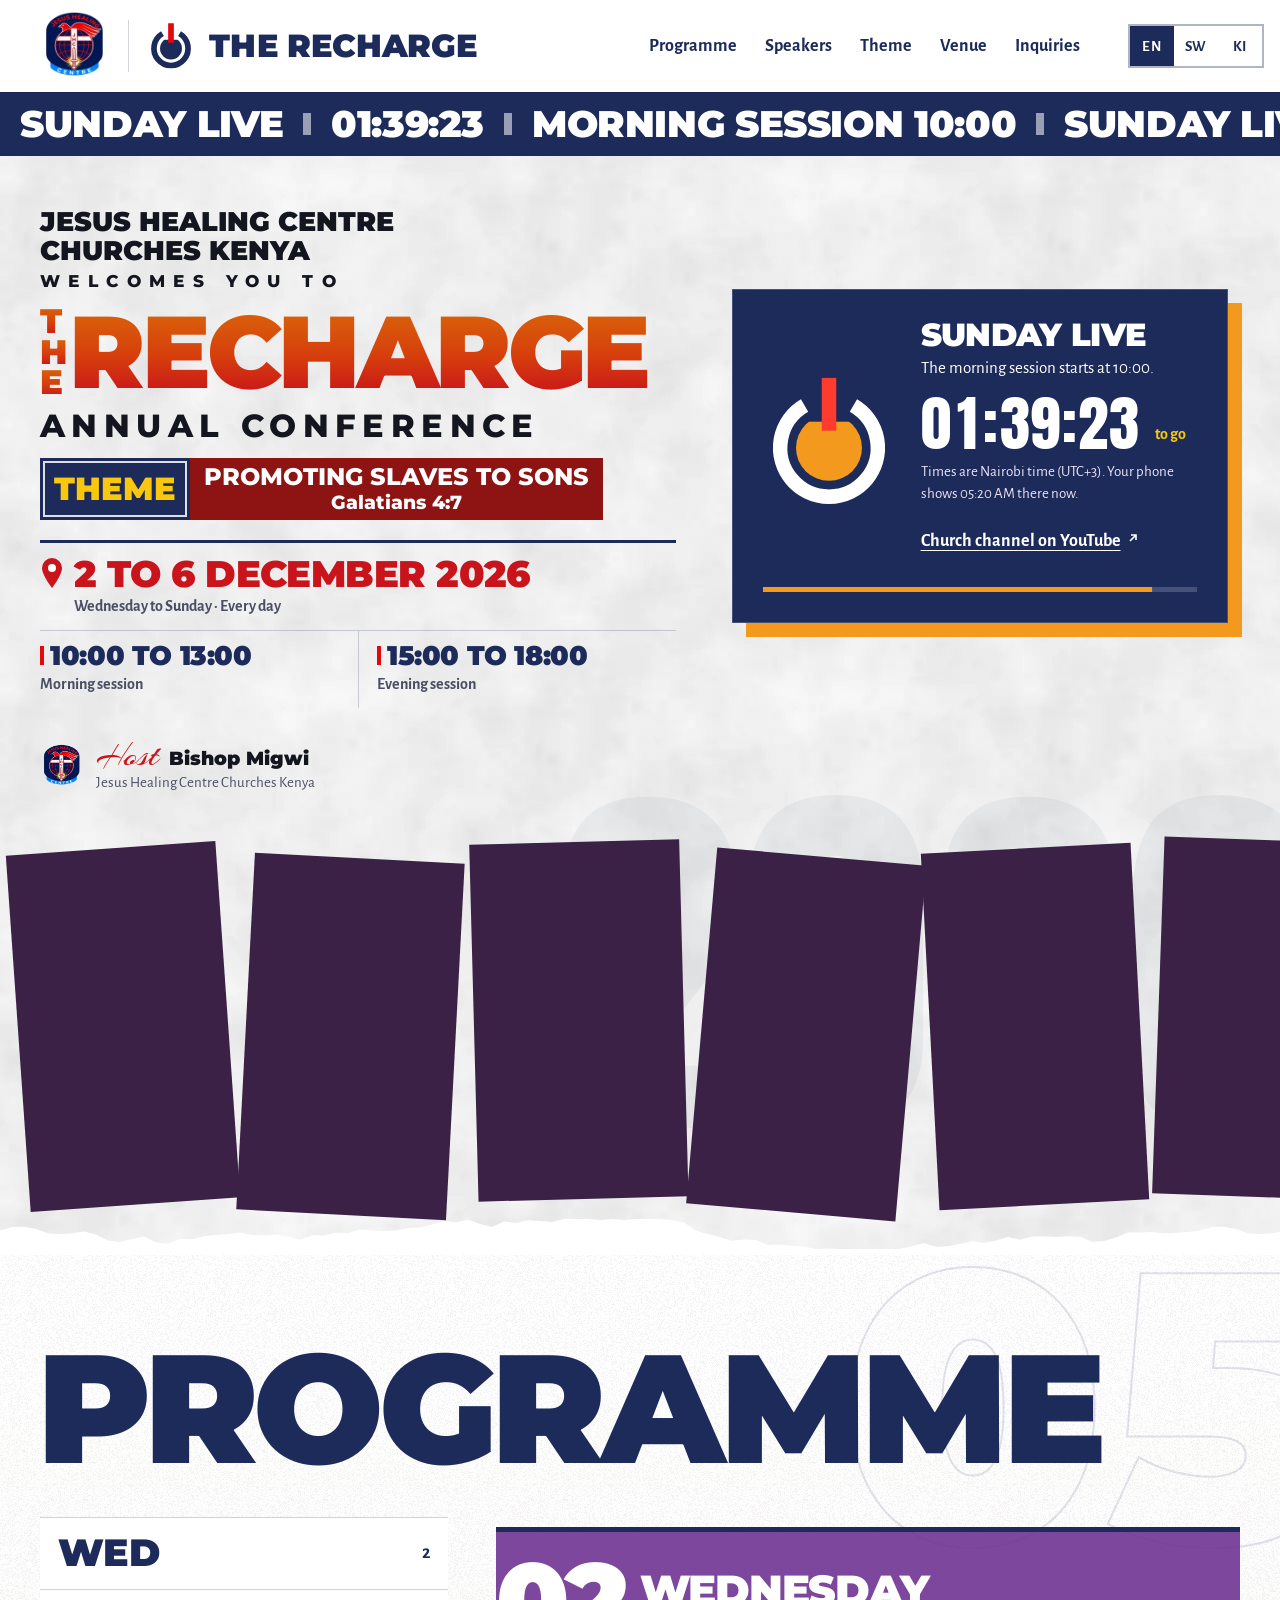
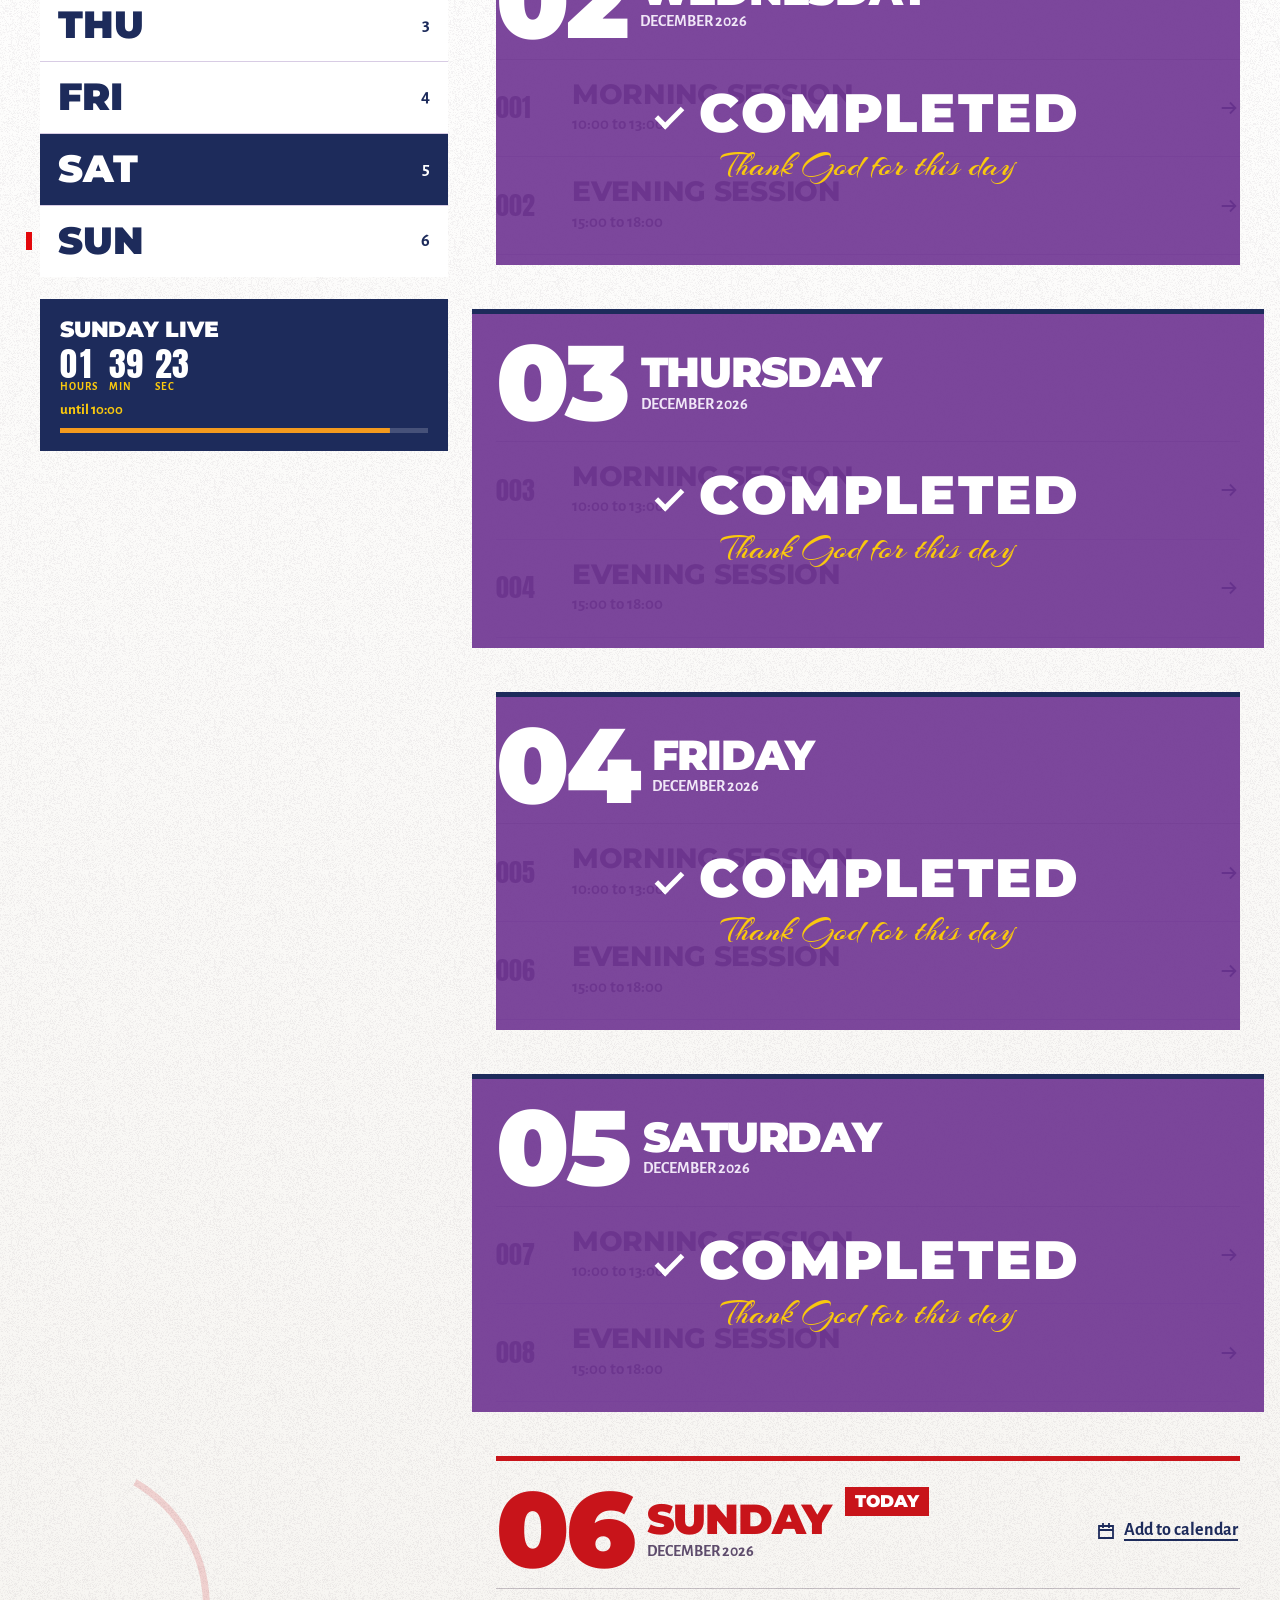
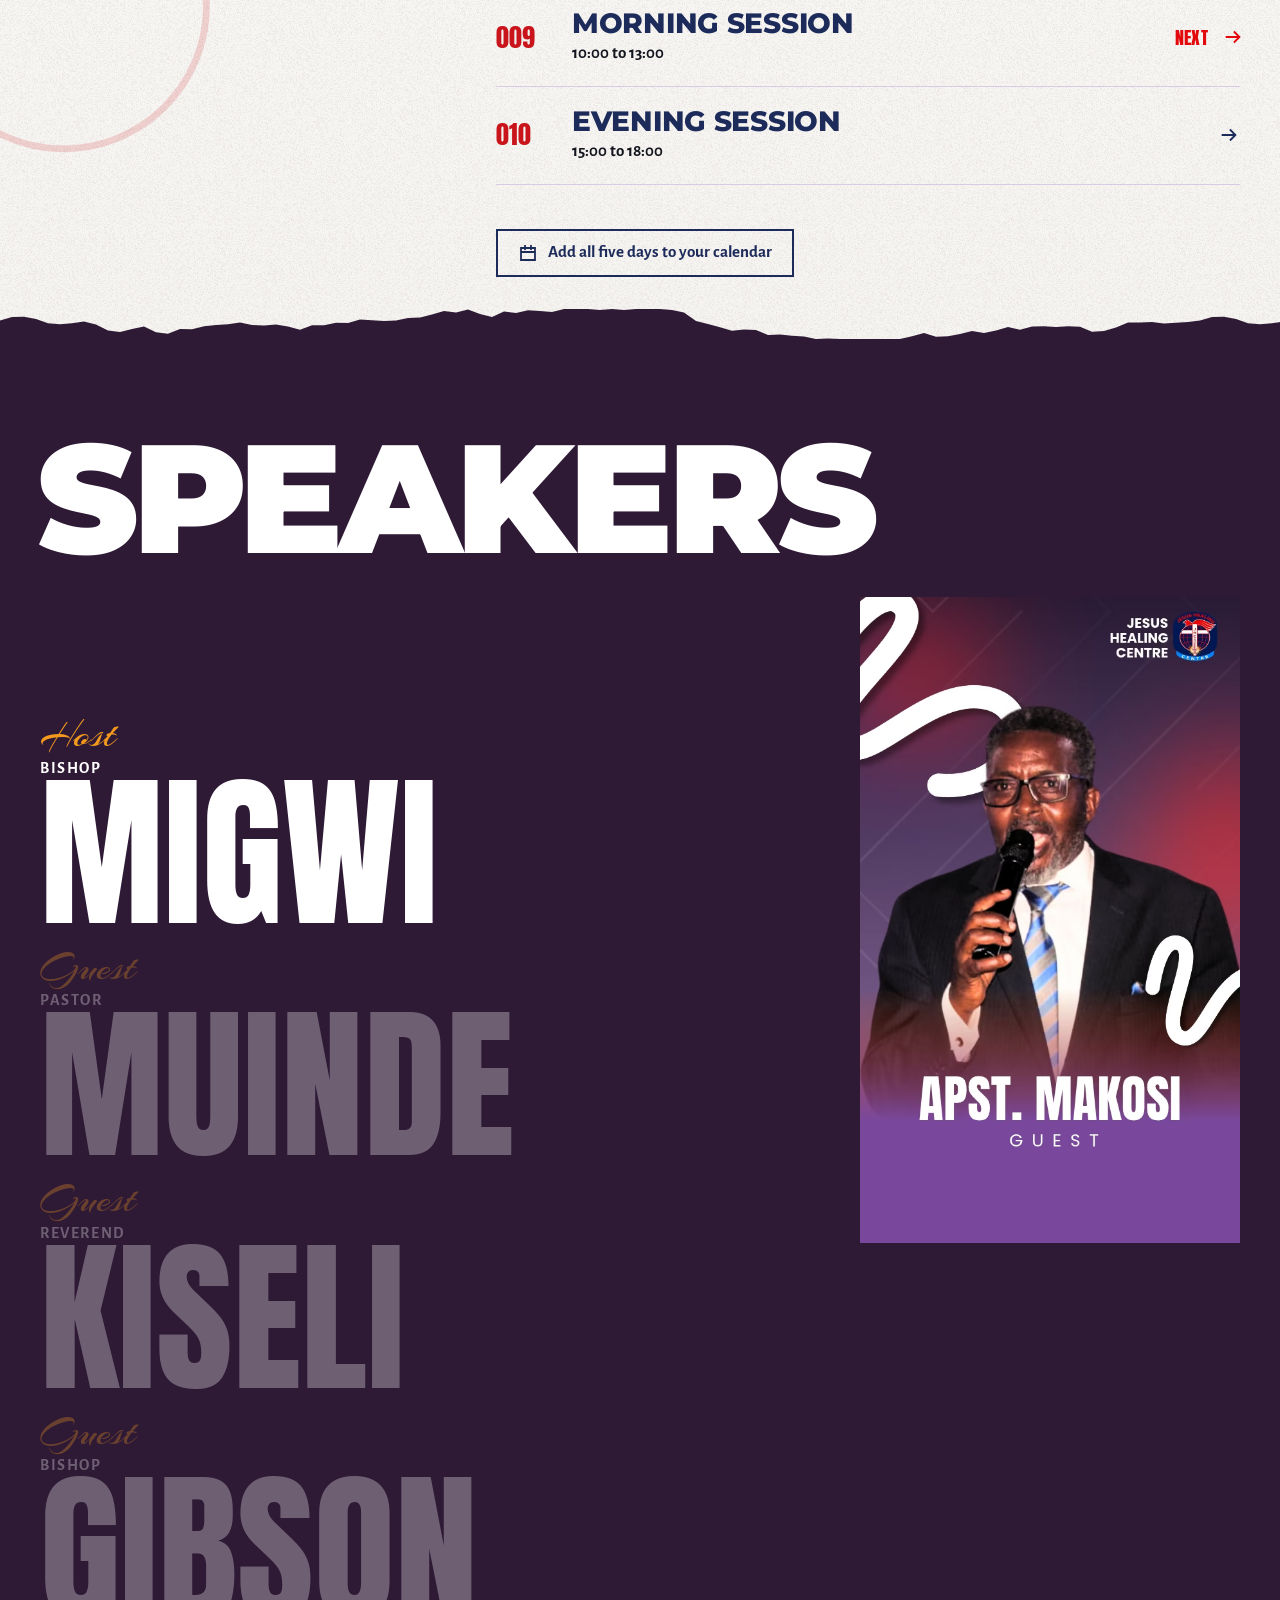
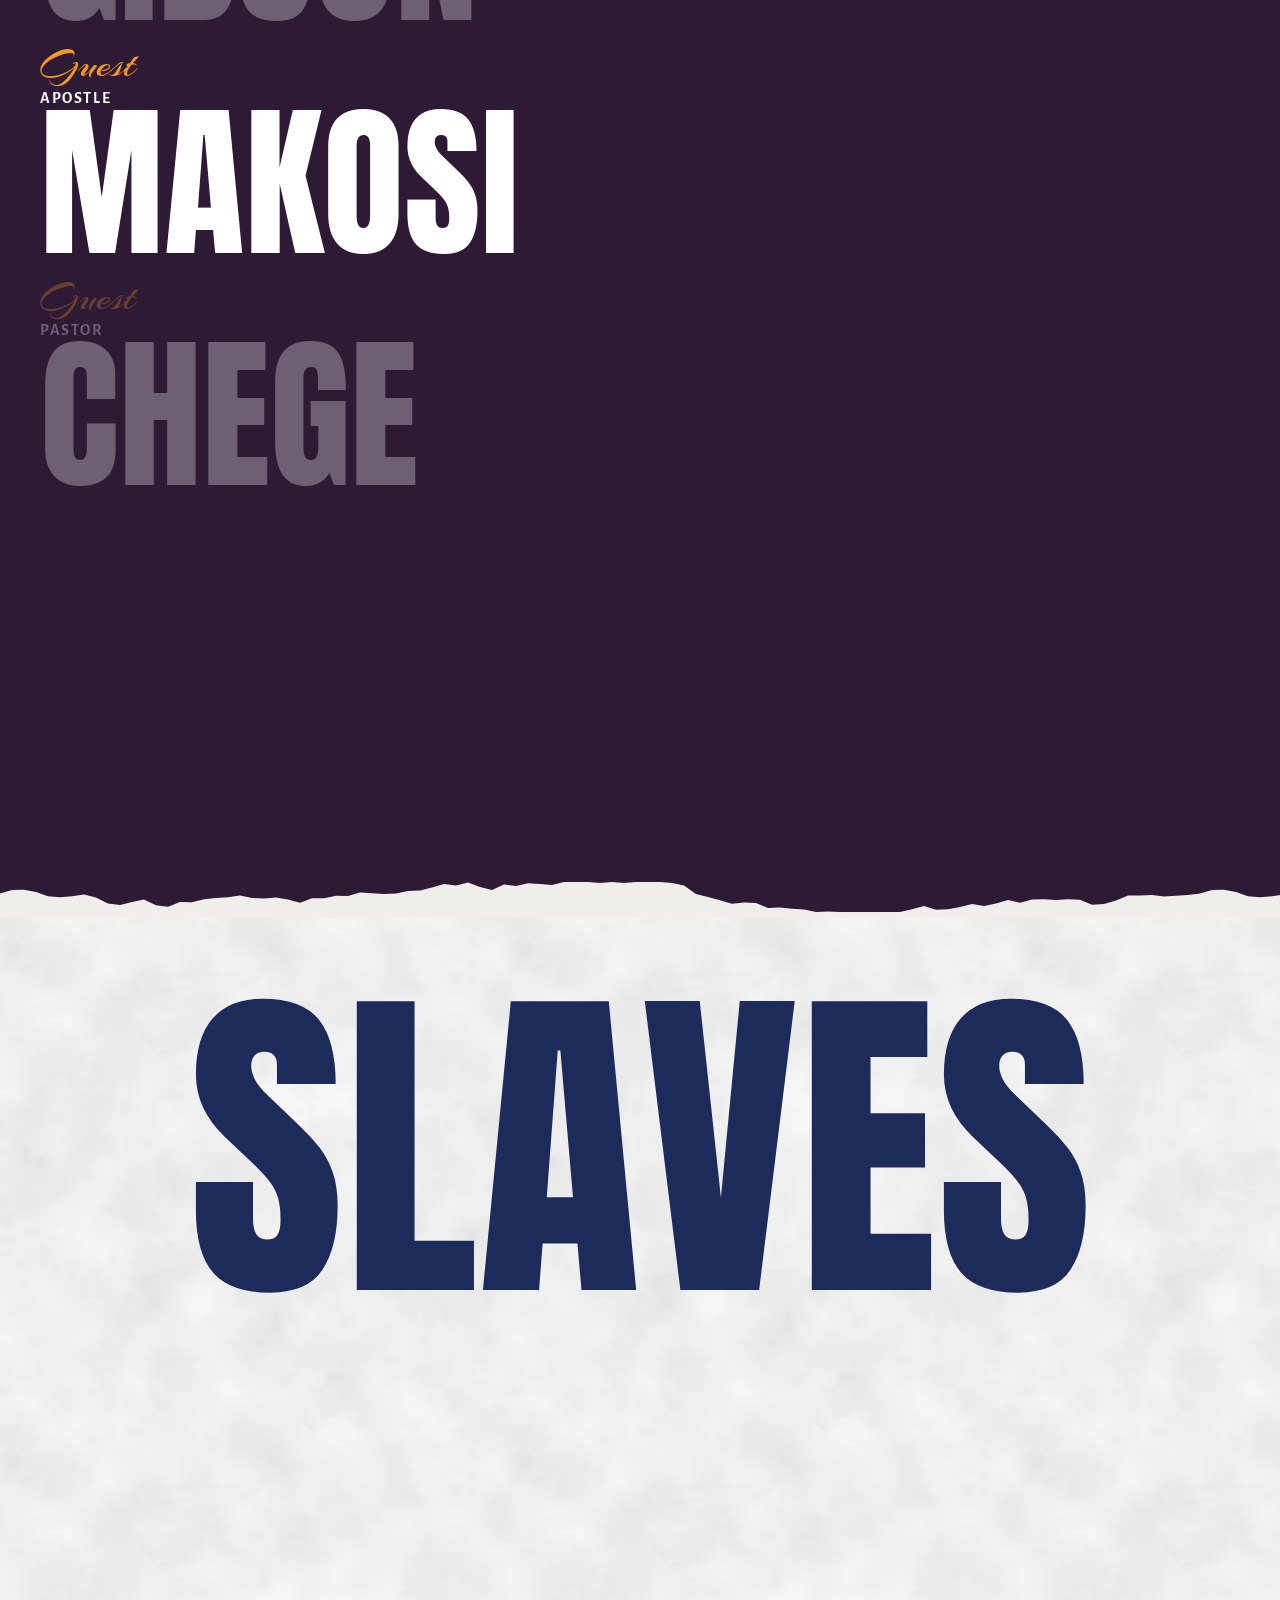
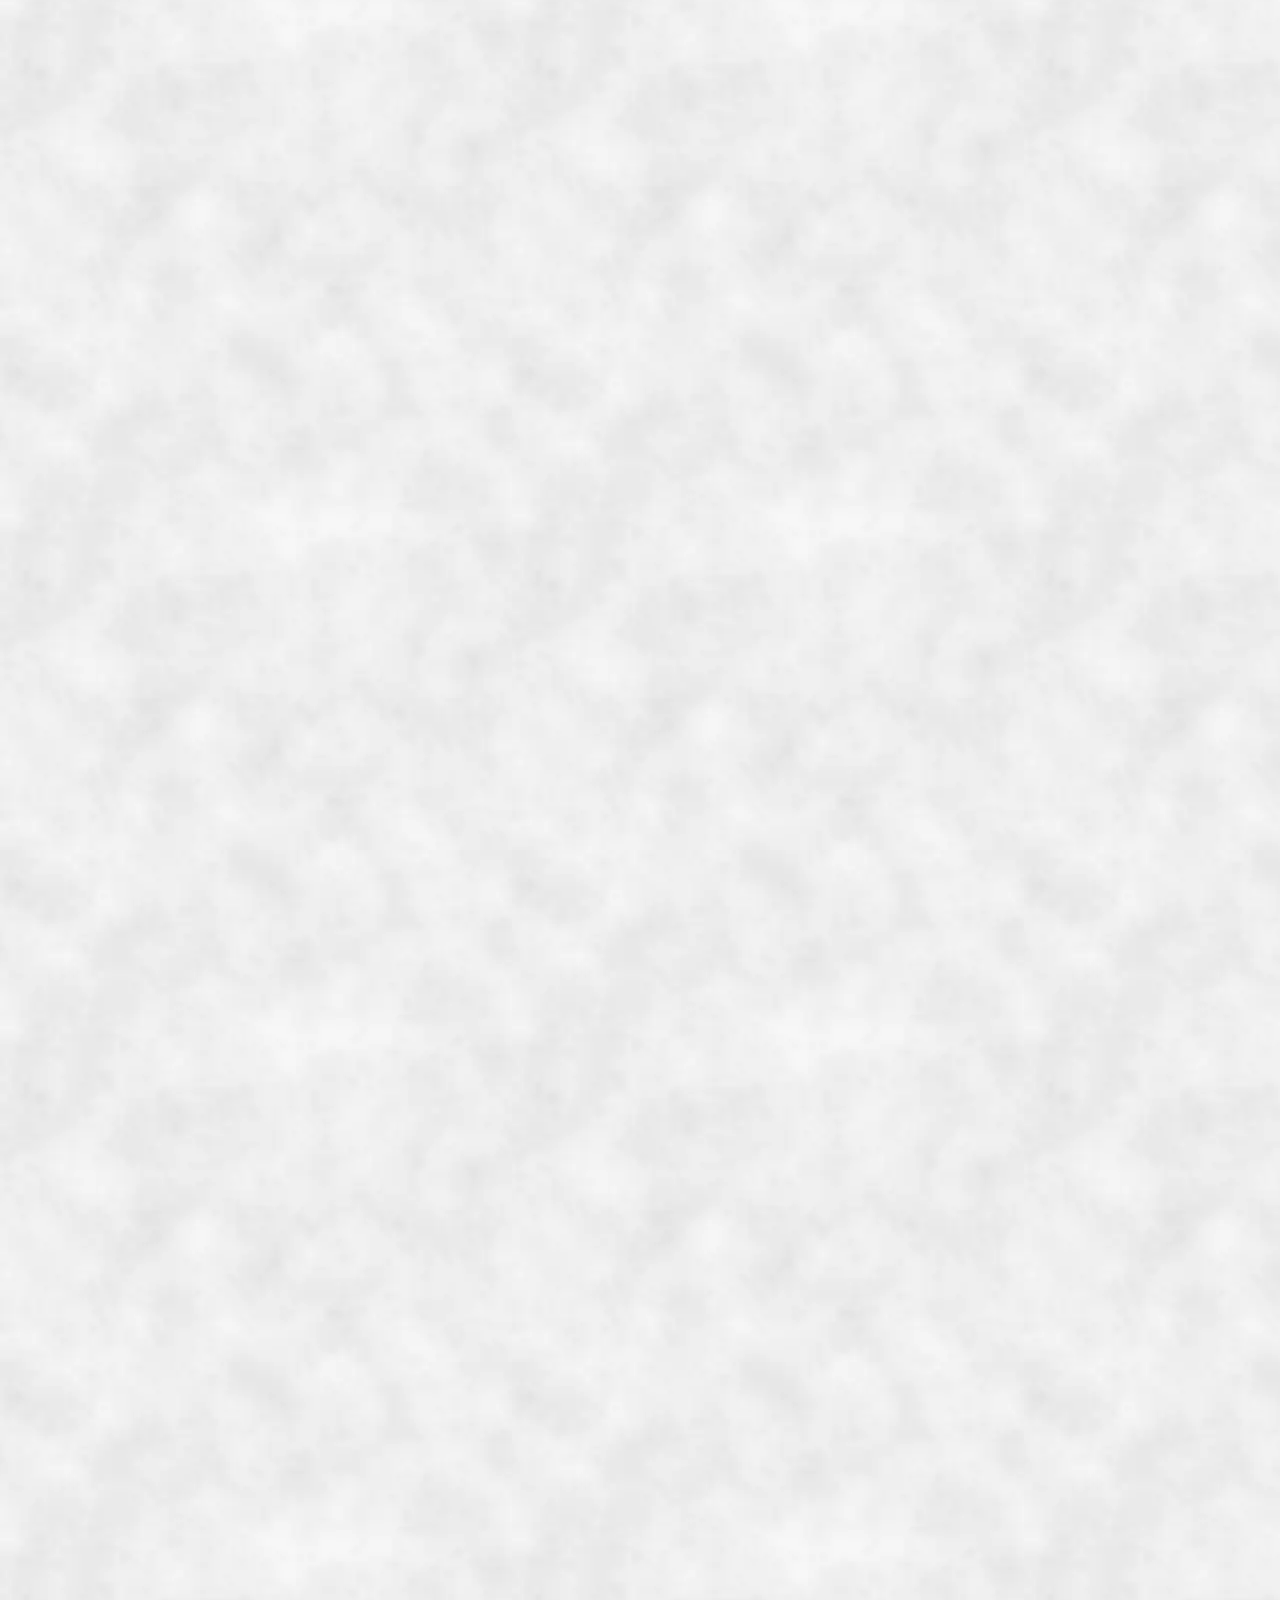
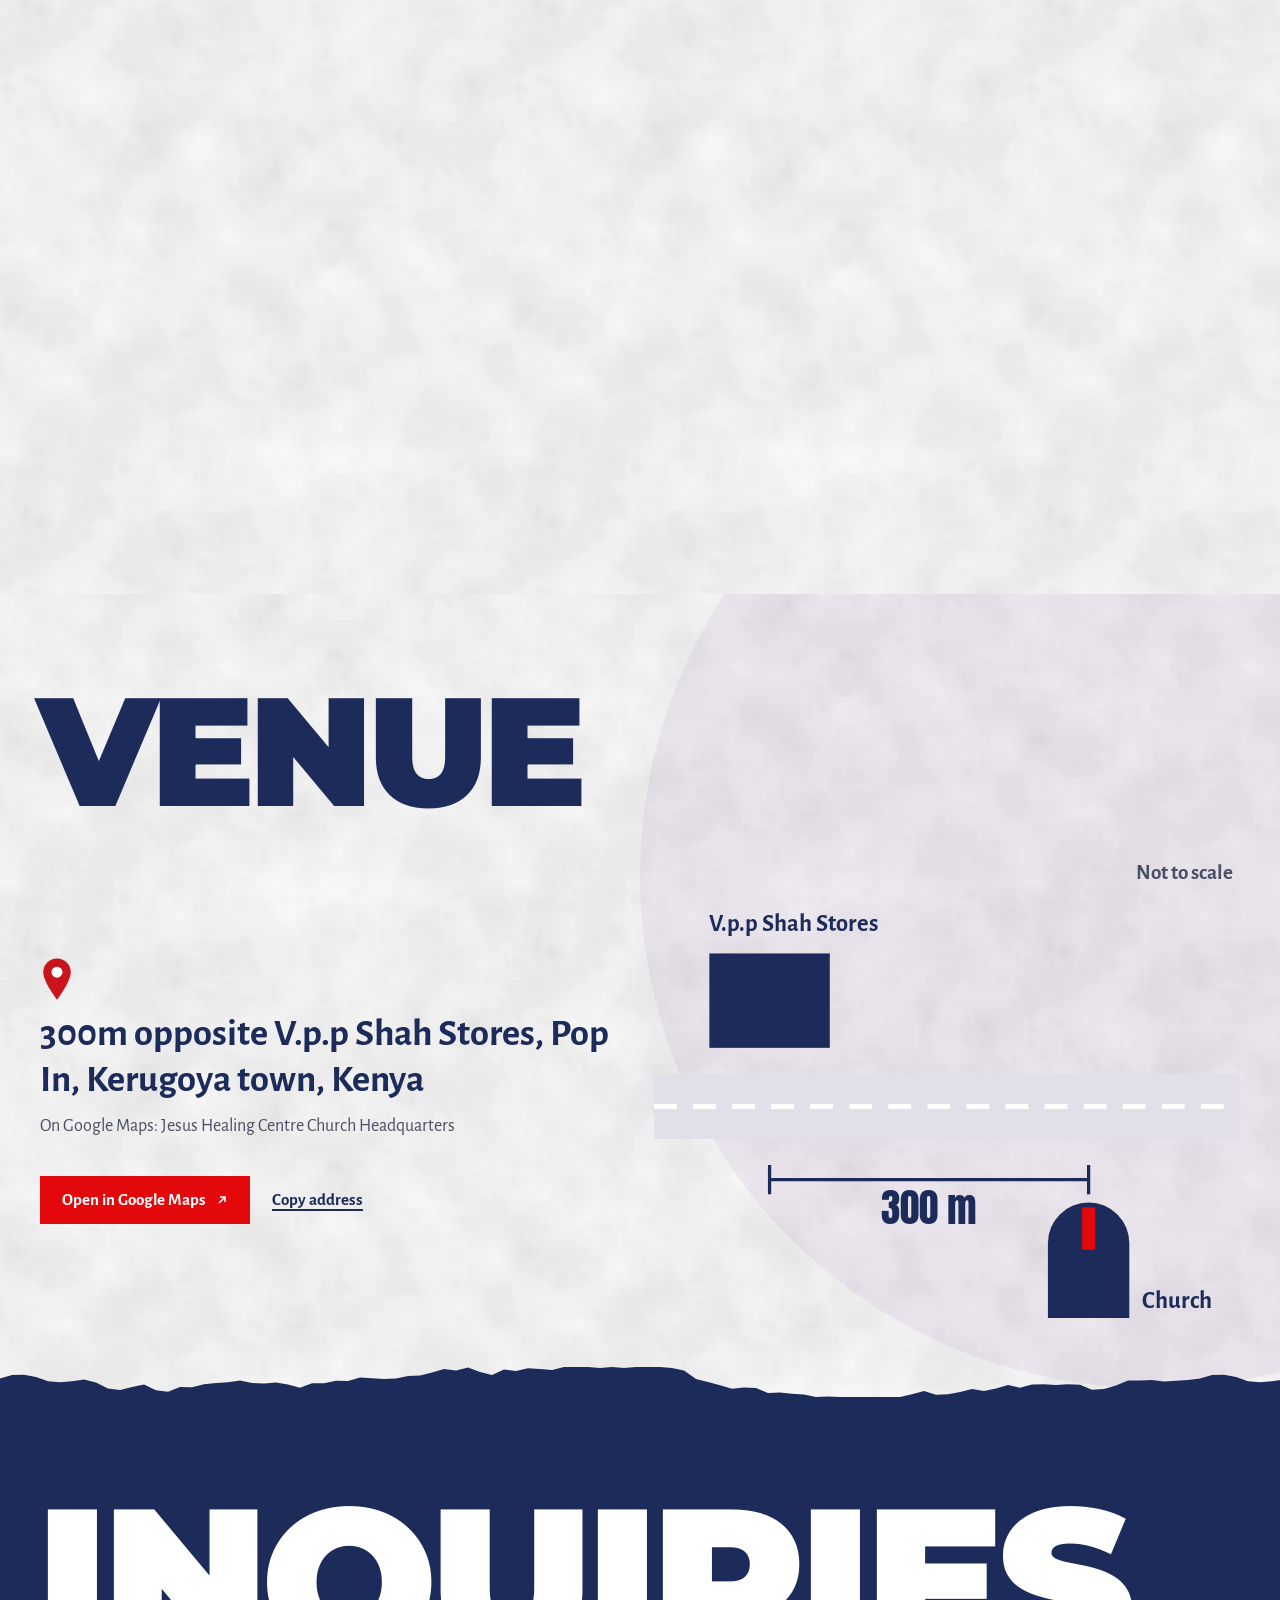
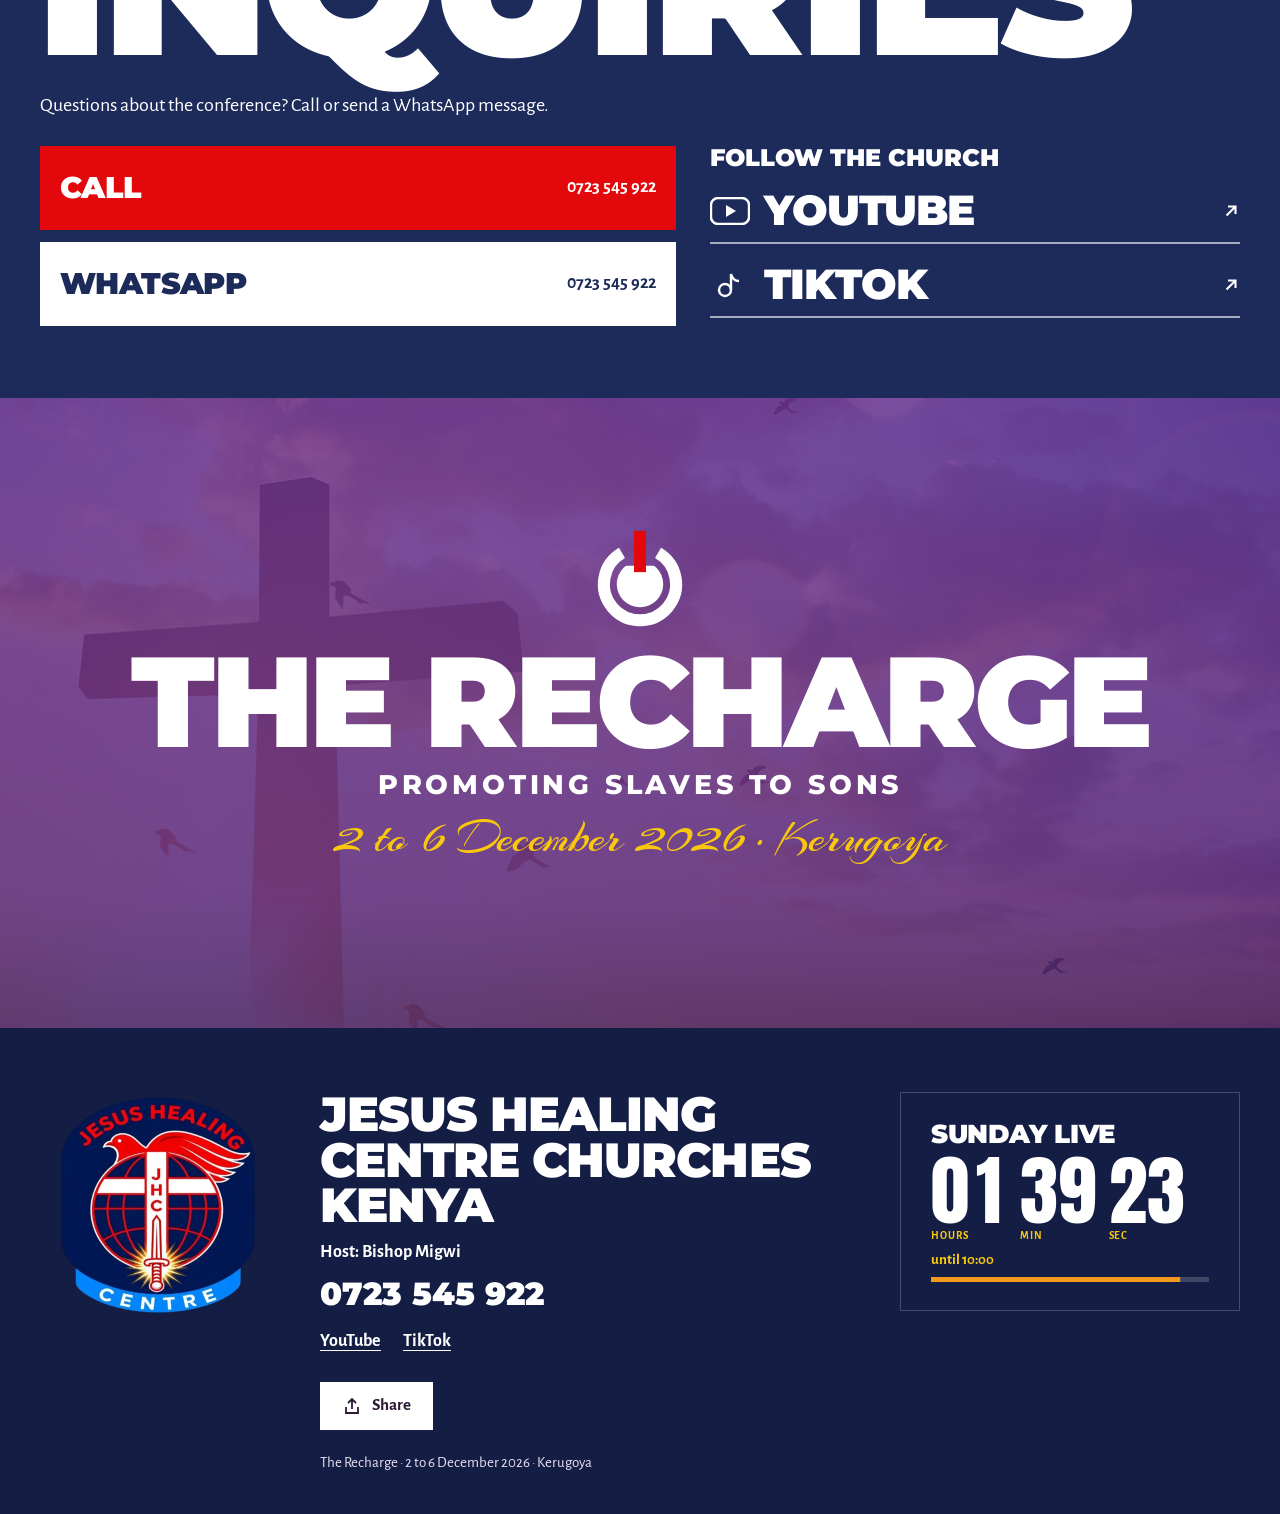
==== public/index.html @ fb1ac9e3 "The Recharge conference website, poster edition Static site for The Recharge, Annual Conference of J" ====
<!doctype html>
<html lang="en">
<head>
<meta charset="utf-8">
<meta name="viewport" content="width=device-width, initial-scale=1, viewport-fit=cover">
<title>The Recharge, Annual Conference 2026 · Jesus Healing Centre Churches Kenya</title>
<meta name="description" content="The Recharge, Annual Conference of Jesus Healing Centre Churches Kenya. 2 to 6 December 2026, Kerugoya. Theme: Promoting Slaves to Sons, Galatians 4:7.">
<meta name="theme-color" content="#1D2B5B">
<link rel="icon" href="assets/icons/favicon.svg" type="image/svg+xml">
<link rel="apple-touch-icon" href="assets/icons/apple-touch-icon.png">
<link rel="manifest" href="manifest.webmanifest">
<link rel="preload" href="assets/fonts/anton-400.woff2" as="font" type="font/woff2" crossorigin>
<link rel="preload" href="assets/fonts/alegreya-sans-400.woff2" as="font" type="font/woff2" crossorigin>
<link rel="preload" href="assets/fonts/montserrat-900.woff2" as="font" type="font/woff2" crossorigin>
<link rel="stylesheet" href="assets/css/site.css">
<link rel="stylesheet" href="assets/css/poster.css">
<link rel="modulepreload" href="config.js">
<!-- PLACEHOLDER: replace https://REPLACE-WITH-YOUR-SITE.pages.dev with the real address after the first deploy -->
<link rel="canonical" href="https://REPLACE-WITH-YOUR-SITE.pages.dev/">
<meta property="og:type" content="website">
<meta property="og:site_name" content="The Recharge">
<meta property="og:title" content="The Recharge, Annual Conference 2026">
<meta property="og:description" content="2 to 6 December 2026, Kerugoya. Theme: Promoting Slaves to Sons. Jesus Healing Centre Churches Kenya.">
<meta property="og:url" content="https://REPLACE-WITH-YOUR-SITE.pages.dev/">
<meta property="og:image" content="https://REPLACE-WITH-YOUR-SITE.pages.dev/assets/icons/share.png">
<meta property="og:image:width" content="1200">
<meta property="og:image:height" content="630">
<meta property="og:image:alt" content="The Recharge, Annual Conference. Promoting Slaves to Sons. 2 to 6 December 2026, Kerugoya.">
<meta name="twitter:card" content="summary_large_image">
<meta name="twitter:title" content="The Recharge, Annual Conference 2026">
<meta name="twitter:description" content="2 to 6 December 2026, Kerugoya. Theme: Promoting Slaves to Sons.">
<meta name="twitter:image" content="https://REPLACE-WITH-YOUR-SITE.pages.dev/assets/icons/share.png">
<script type="module" src="assets/js/app.js"></script>
</head>
<body class="is-booting">
<a class="skip" href="#now" data-i18n="skip">Skip to what is happening now</a>

<svg class="defs" aria-hidden="true" focusable="false" width="0" height="0">
  <defs>
    <clipPath id="mark-disc"><circle cx="32" cy="35" r="13.5"/></clipPath>
    <clipPath id="ring-disc"><circle cx="100" cy="108" r="50"/></clipPath>
    <clipPath id="glass-top"><path d="M27 20h106l-49 86h-8z"/></clipPath>
    <clipPath id="glass-bottom"><path d="M76 114h8l49 86H27z"/></clipPath>
  </defs>
</svg>

<header class="topbar">
  <a class="church-badge" href="#inquiries" aria-label="Jesus Healing Centre Churches Kenya"><img src="assets/img/church-logo-160.webp" width="48" height="48" alt=""></a>
  <a class="brand" href="#now" aria-label="The Recharge">
    <svg class="mark mark--live" viewBox="0 0 64 64" aria-hidden="true" focusable="false">
      <path class="mark-ring" d="M42.5 16.81A21 21 0 1 1 21.5 16.81"/>
      <g clip-path="url(#mark-disc)"><rect class="mark-fill js-level" x="18" y="21.5" width="28" height="27"/></g>
      <rect class="mark-bar" x="28.5" y="4" width="7" height="24"/>
    </svg>
    <span class="wordmark"><small>The</small><span>Recharge</span></span>
  </a>
  <nav class="topnav" aria-label="Sections">
    <a href="#programme" data-i18n="nav_programme">Programme</a>
    <a href="#speakers" data-i18n="nav_speakers">Speakers</a>
    <a href="#theme" data-i18n="nav_theme">Theme</a>
    <a href="#venue" data-i18n="nav_venue">Venue</a>
    <a href="#inquiries" data-i18n="nav_inquiries">Inquiries</a>
  </nav>
  <div class="lang" role="group" aria-label="Language" data-i18n-attr="aria-label:language">
    <button type="button" data-lang="en" lang="en" aria-pressed="true">EN</button>
    <button type="button" data-lang="sw" lang="sw" aria-pressed="false">SW</button>
    <button type="button" data-lang="ki" lang="ki" aria-pressed="false">KI</button>
  </div>
  <button type="button" class="menu-btn" aria-expanded="false" aria-controls="menu" data-i18n-attr="aria-label:menu_open" aria-label="Open menu">
    <svg viewBox="0 0 24 24" aria-hidden="true" focusable="false"><rect class="mb-a" x="3" y="7" width="18" height="2.5"/><rect class="mb-b" x="3" y="14.5" width="18" height="2.5"/></svg>
  </button>
</header>

<p class="notice" role="status" hidden></p>

<div class="ticker" aria-hidden="true">
  <div class="ticker-track"><div class="ticker-run"></div><div class="ticker-run"></div></div>
</div>

<main>
  <section id="now" class="console" aria-labelledby="console-title">
    <span class="console-year" aria-hidden="true">2026</span>
    <div class="hero-grid">
    <div class="hero-head">
    <p class="kicker"><span class="kicker-org">Jesus Healing Centre Churches Kenya</span><span class="kicker-welcome" data-i18n="welcomes">Welcomes you to</span><span class="kicker-thanks" data-i18n="thanks_for_coming">Thanks you for coming to</span></p>
    <h1 id="console-title" class="console-title" aria-label="The Recharge">
      <span class="ct-the" aria-hidden="true"><span>T</span><span>H</span><span>E</span></span>
      <span class="ct-big" aria-hidden="true">Recharge</span>
    </h1>
    <p class="console-sub"><span data-i18n="subtitle">Annual Conference</span></p>
    <p class="theme-badge"><span class="tb-label" data-i18n="nav_theme">Theme</span><span class="tb-body"><span class="tb-line" data-i18n="theme_line">Promoting Slaves to Sons</span><span class="tb-ref" data-i18n="scripture_ref">Galatians 4:7</span></span></p>
    <div class="facts">
      <p class="fact fact--dates"><svg class="pin" viewBox="0 0 24 32" aria-hidden="true" focusable="false"><path d="M12 31C12 31 2 18 2 11a10 10 0 0 1 20 0c0 7-10 20-10 20z"/><circle cx="12" cy="11" r="4"/></svg><span class="fact-big js-dates">2 to 6 December 2026</span><span class="fact-small js-days-range">Wednesday to Sunday</span></p>
      <p class="fact fact--time"><span class="fact-big js-time-a">10:00 to 13:00</span><span class="fact-small js-time-a-label">Morning session</span></p>
      <p class="fact fact--time"><span class="fact-big js-time-b">15:00 to 18:00</span><span class="fact-small js-time-b-label">Evening session</span></p>
    </div>
    </div>

    <div class="live">
      <div class="instrument" aria-hidden="true">
        <svg class="charge" viewBox="0 0 200 200" focusable="false">
          <path class="charge-ring" d="M137 43.9A74 74 0 1 1 63 43.9"/>
          <g clip-path="url(#ring-disc)"><rect class="charge-fill js-level" x="50" y="58" width="100" height="100"/></g>
          <rect class="charge-bar" x="89" y="2" width="22" height="80"/>
        </svg>
        <svg class="glass" viewBox="0 0 160 220" focusable="false">
          <g clip-path="url(#glass-top)"><rect class="sand sand-top" x="20" y="20" width="120" height="86"/></g>
          <g clip-path="url(#glass-bottom)">
            <g class="stream"><rect x="78.5" y="60" width="3" height="10"/><rect x="78.5" y="80" width="3" height="10"/><rect x="78.5" y="100" width="3" height="10"/><rect x="78.5" y="120" width="3" height="10"/><rect x="78.5" y="140" width="3" height="10"/><rect x="78.5" y="160" width="3" height="10"/><rect x="78.5" y="180" width="3" height="10"/><rect x="78.5" y="200" width="3" height="10"/></g>
            <rect class="sand sand-bottom" x="20" y="114" width="120" height="86"/>
          </g>
          <path class="glass-frame" d="M27 20h106l-49 86v8l49 86H27l49-86v-8z"/>
          <rect class="glass-cap" x="14" y="8" width="132" height="10"/>
          <rect class="glass-cap" x="14" y="202" width="132" height="10"/>
        </svg>
      </div>
      <div class="readout">
        <p class="state-word js-state-word">Starts in</p>
        <p class="state-line js-state-line"></p>
        <div class="countdown js-countdown" role="timer" aria-hidden="true"></div>
        <p class="tz-note js-tz" hidden></p>
        <p class="console-actions">
          <a class="btn btn--live js-live" href="#" target="_blank" rel="noopener noreferrer" hidden><span class="live-dot" aria-hidden="true"></span><span data-i18n="watch_live">Watch live</span></a>
          <a class="quiet-link js-yt" href="#" target="_blank" rel="noopener noreferrer"><span data-i18n="youtube_quiet">Church channel on YouTube</span><svg class="ext" viewBox="0 0 12 12" aria-hidden="true" focusable="false"><path d="M3 9L9 3M4 3h5v5"/></svg></a>
        </p>
      </div>
      <div class="live-meter" aria-hidden="true"><span class="js-meter"></span></div>
    </div>
    </div>

    <div class="closing" hidden>
      <img class="closing-logo" src="assets/img/church-logo-160.webp" width="112" height="112" alt="Jesus Healing Centre Churches Kenya logo" loading="lazy">
      <p class="closing-bless" data-i18n="closing_bless">God bless you</p>
      <blockquote class="closing-verse"><p class="js-scripture" data-i18n="scripture">Wherefore thou art no more a servant, but a son; and if a son, then an heir of God through Christ.</p><footer><cite data-i18n="scripture_ref">Galatians 4:7</cite></footer></blockquote>
      <div class="closing-actions">
        <a class="btn btn--primary js-call" href="#"><span data-i18n="call">Call</span> <span class="js-phone">0723 545 922</span></a>
        <a class="btn btn--line js-wa" href="#" target="_blank" rel="noopener noreferrer" data-i18n="whatsapp">WhatsApp</a>
        <button type="button" class="btn btn--line js-share" data-i18n="share">Share</button>
      </div>
    </div>

    <p class="host-line"><img class="host-logo" src="assets/img/church-logo-160.webp" width="40" height="40" alt="Jesus Healing Centre Churches Kenya logo"><span><span class="host-pair"><span class="script" data-i18n="role_host">Host</span> <span class="js-host-name">Bishop Migwi</span></span><span class="host-org">Jesus Healing Centre Churches Kenya</span></span></p>
    <a class="test-flag js-test" href="./" hidden></a>
    <p class="sr-only" aria-live="polite" aria-atomic="true" id="announce"></p>

    <div class="reel" aria-hidden="true"><div class="reel-track"></div></div>
  </section>

  <section id="programme" class="programme" aria-labelledby="programme-title">
    <div class="tear" aria-hidden="true"></div>
    <h2 id="programme-title" class="section-title" data-i18n="programme_title">Programme</h2>
    <div class="prog-bg" aria-hidden="true"><span class="prog-num js-prog-num">02</span><svg class="prog-ring" viewBox="0 0 64 64" focusable="false"><path d="M42.5 16.81A21 21 0 1 1 21.5 16.81"/></svg></div>
    <div class="day-rail">
      <nav class="day-tabs" aria-label="Days"></nav>
      <div class="mini mini--rail js-mini" aria-hidden="true"><span class="mini-word"></span><span class="mini-digits"></span><span class="mini-line"></span><span class="mini-meter"><span class="js-meter"></span></span></div>
    </div>
    <div class="days js-days"></div>
    <p class="programme-foot"><button type="button" class="btn btn--line js-cal-all"><svg class="ico" viewBox="0 0 20 20" aria-hidden="true" focusable="false"><path d="M3 5h14v12H3zM3 9h14M7 2v5M13 2v5"/></svg><span data-i18n="add_calendar_all">Add all five days to your calendar</span></button></p>
    <noscript><p class="noscript">Wednesday 2 to Sunday 6 December 2026. Morning session 10:00 to 13:00, evening session 15:00 to 18:00, every day. Nairobi time.</p></noscript>
  </section>

  <section id="speakers" class="speakers" aria-labelledby="speakers-title">
    <div class="tear" aria-hidden="true"></div>
    <h2 id="speakers-title" class="section-title" data-i18n="speakers_title">Speakers</h2>
    <div class="speakers-grid">
      <ol class="names js-names"></ol>
      <div class="frame-col">
        <div class="frame js-frame"></div>
      </div>
    </div>
  </section>

  <section id="theme" class="theme" aria-labelledby="theme-title">
    <div class="tear" aria-hidden="true"></div>
    <div class="theme-pin">
      <div class="theme-wash" aria-hidden="true"></div>
      <div class="theme-stage" aria-hidden="true">
        <div class="w-from js-from"></div>
        <div class="w-to js-to"></div>
        <div class="cut"><span class="cut-bar"></span></div>
        <span class="cut-head"></span>
      </div>
      <h2 id="theme-title" class="theme-line" data-i18n="theme_line">Promoting Slaves to Sons</h2>
      <blockquote class="verse">
        <p data-i18n="scripture">Wherefore thou art no more a servant, but a son; and if a son, then an heir of God through Christ.</p>
        <footer><cite data-i18n="scripture_ref">Galatians 4:7</cite><span class="verse-version" data-i18n="scripture_version">King James Version</span></footer>
      </blockquote>
    </div>
  </section>

  <section id="venue" class="venue" aria-labelledby="venue-title">
    <h2 id="venue-title" class="section-title" data-i18n="venue_title">Venue</h2>
    <div class="venue-grid">
      <div class="venue-text">
        <svg class="pin pin--venue" viewBox="0 0 24 32" aria-hidden="true" focusable="false"><path d="M12 31C12 31 2 18 2 11a10 10 0 0 1 20 0c0 7-10 20-10 20z"/><circle cx="12" cy="11" r="4"/></svg>
        <p class="address js-address">300m opposite V.p.p Shah Stores, Pop In, Kerugoya town, Kenya</p>
        <p class="venue-maps-name js-place"></p>
        <dl class="venue-extra">
          <div class="js-opt" data-field="coordinates" hidden><dt data-i18n="coordinates">Coordinates</dt><dd></dd></div>
          <div class="js-opt" data-field="parking" hidden><dt data-i18n="parking">Parking</dt><dd></dd></div>
          <div class="js-opt" data-field="accommodation" hidden><dt data-i18n="accommodation">Accommodation</dt><dd></dd></div>
        </dl>
        <p class="venue-actions">
          <a class="btn btn--primary js-maps" href="#" target="_blank" rel="noopener noreferrer"><span data-i18n="open_maps">Open in Google Maps</span><svg class="ext" viewBox="0 0 12 12" aria-hidden="true" focusable="false"><path d="M3 9L9 3M4 3h5v5"/></svg></a>
          <button type="button" class="btn btn--quiet js-copy"><span data-i18n="copy_address">Copy address</span></button>
          <span class="copied js-copied" role="status"></span>
        </p>
      </div>
      <figure class="locator">
        <svg viewBox="0 0 360 300" role="img" aria-labelledby="locator-title" focusable="false">
          <title id="locator-title">Sketch: the church is 300 m from V.p.p Shah Stores, on the opposite side. Not to scale.</title>
          <rect class="road" x="0" y="140" width="360" height="40"/>
          <path class="road-line" d="M0 160h360"/>
          <rect class="landmark" x="34" y="66" width="74" height="58"/>
          <text class="map-label" x="34" y="52">V.p.p Shah Stores</text>
          <path class="dim" d="M71 196v18M71 205h196M267 196v18"/>
          <text class="map-dim" x="169" y="232" text-anchor="middle">300 m</text>
          <path class="church" d="M242 290v-46a25 25 0 0 1 50 0v46z"/>
          <rect class="church-bar" x="263" y="222" width="8" height="26"/>
          <text class="map-label map-label--church" x="300" y="284" data-i18n="map_church">Church</text>
          <text class="map-note" x="356" y="20" text-anchor="end" data-i18n="not_to_scale">Not to scale</text>
        </svg>
      </figure>
    </div>
  </section>

  <section id="inquiries" class="inquiries" aria-labelledby="inquiries-title">
    <div class="tear" aria-hidden="true"></div>
    <h2 id="inquiries-title" class="section-title" data-i18n="inquiries_title">Inquiries</h2>
    <p class="inq-lead" data-i18n="inquiries_lead">Questions about the conference? Call or send a WhatsApp message.</p>
    <div class="inq-grid">
      <div class="inq-actions">
        <a class="big-action big-action--call js-call" href="#"><span class="ba-label" data-i18n="call">Call</span><span class="ba-number js-phone">0723 545 922</span></a>
        <a class="big-action big-action--wa js-wa" href="#" target="_blank" rel="noopener noreferrer"><span class="ba-label" data-i18n="whatsapp">WhatsApp</span><span class="ba-number js-phone">0723 545 922</span></a>
      </div>
      <div class="follow">
        <p class="follow-title" data-i18n="follow">Follow the church</p>
        <a class="follow-link js-yt" href="#" target="_blank" rel="noopener noreferrer"><svg class="fm" viewBox="0 0 40 28" aria-hidden="true" focusable="false"><rect x="1" y="1" width="38" height="26" rx="7"/><path class="fm-play" d="M16 8l10 6-10 6z"/></svg><span>YouTube</span><svg class="ext" viewBox="0 0 12 12" aria-hidden="true" focusable="false"><path d="M3 9L9 3M4 3h5v5"/></svg></a>
        <a class="follow-link js-tt" href="#" target="_blank" rel="noopener noreferrer"><svg class="fm" viewBox="0 0 40 28" aria-hidden="true" focusable="false"><circle cx="15" cy="19" r="6"/><path d="M21 19V3c1 4 4 7 8 7"/></svg><span>TikTok</span><svg class="ext" viewBox="0 0 12 12" aria-hidden="true" focusable="false"><path d="M3 9L9 3M4 3h5v5"/></svg></a>
      </div>
    </div>
  </section>
</main>

<div class="finale">
  <div class="finale-mark" aria-hidden="true">
    <picture class="finale-photo">
      <source type="image/avif" srcset="assets/img/cross-960.avif 960w, assets/img/cross-1600.avif 1600w" sizes="100vw">
      <img src="assets/img/cross-960.webp" srcset="assets/img/cross-960.webp 960w, assets/img/cross-1600.webp 1600w" sizes="100vw" width="1600" height="899" alt="" loading="lazy" decoding="async">
    </picture>
    <div class="finale-content">
      <svg class="finale-logo" viewBox="0 0 64 64" focusable="false">
        <path class="mark-ring" d="M42.5 16.81A21 21 0 1 1 21.5 16.81"/>
        <g clip-path="url(#mark-disc)"><rect class="mark-fill js-level" x="18" y="21.5" width="28" height="27"/></g>
        <rect class="mark-bar" x="28.5" y="4" width="7" height="24"/>
      </svg>
      <p class="finale-title">The Recharge</p>
      <p class="finale-theme" data-i18n="theme_line">Promoting Slaves to Sons</p>
      <p class="finale-dates"><span class="js-dates">2 to 6 December 2026</span> · Kerugoya</p>
    </div>
  </div>
  <footer class="footer">
    <img class="footer-logo" src="assets/img/church-logo-480.webp" width="240" height="240" alt="Jesus Healing Centre Churches Kenya logo" loading="lazy" decoding="async">
    <div class="footer-body">
      <p class="footer-org">Jesus Healing Centre Churches Kenya</p>
      <p class="footer-host js-host" data-i18n="host_line" data-i18n-vars="host">Host: Bishop Migwi</p>
      <p class="footer-phone"><a class="js-call" href="#"><span class="js-phone">0723 545 922</span></a></p>
      <p class="footer-links">
        <a class="js-yt" href="#" target="_blank" rel="noopener noreferrer">YouTube</a>
        <a class="js-tt" href="#" target="_blank" rel="noopener noreferrer">TikTok</a>
      </p>
      <p><button type="button" class="btn btn--light js-share"><svg class="ico" viewBox="0 0 20 20" aria-hidden="true" focusable="false"><path d="M10 13V3M6 7l4-4 4 4M4 11v6h12v-6"/></svg><span data-i18n="share">Share</span></button></p>
      <p class="footer-event">The Recharge · <span class="js-dates">2 to 6 December 2026</span> · Kerugoya</p>
    </div>
    <div class="mini mini--footer js-mini" aria-hidden="true"><span class="mini-word"></span><span class="mini-digits"></span><span class="mini-line"></span><span class="mini-meter"><span class="js-meter"></span></span></div>
  </footer>
</div>

<nav class="bottombar" aria-label="Quick links">
  <a href="#now" data-spy="now"><svg viewBox="0 0 24 24" aria-hidden="true" focusable="false"><circle cx="12" cy="13" r="7"/><path d="M12 2v8"/></svg><span data-i18n="nav_now">Now</span></a>
  <a href="#programme" data-spy="programme"><svg viewBox="0 0 24 24" aria-hidden="true" focusable="false"><path d="M4 6h16M4 12h16M4 18h10"/></svg><span data-i18n="nav_programme">Programme</span></a>
  <a href="#speakers" data-spy="speakers"><svg viewBox="0 0 24 24" aria-hidden="true" focusable="false"><path d="M6 21v-9a6 6 0 0 1 12 0v9z"/></svg><span data-i18n="nav_speakers">Speakers</span></a>
  <a href="#venue" data-spy="venue"><svg viewBox="0 0 24 24" aria-hidden="true" focusable="false"><path d="M4 21h16M7 21v-8a5 5 0 0 1 10 0v8"/></svg><span data-i18n="nav_venue">Venue</span></a>
</nav>

<div id="menu" class="menu" hidden>
  <nav aria-label="Menu">
    <a href="#now" data-i18n="nav_now">Now</a>
    <a href="#programme" data-i18n="nav_programme">Programme</a>
    <a href="#speakers" data-i18n="nav_speakers">Speakers</a>
    <a href="#theme" data-i18n="nav_theme">Theme</a>
    <a href="#venue" data-i18n="nav_venue">Venue</a>
    <a href="#inquiries" data-i18n="nav_inquiries">Inquiries</a>
  </nav>
  <button type="button" class="btn btn--light js-share" data-i18n="share">Share</button>
</div>

<dialog class="card-dialog" id="card-dialog">
  <button type="button" class="dialog-close" data-i18n-attr="aria-label:close" aria-label="Close"><svg viewBox="0 0 24 24" aria-hidden="true" focusable="false"><path d="M5 5l14 14M19 5L5 19"/></svg></button>
  <img class="dialog-img" alt="" width="591" height="1004">
</dialog>
</body>
</html>
---- public/assets/css/site.css ----
/* The Recharge. Mobile first: 360 px, then 768 px, then 1024 px and up. */

@font-face {
  font-family: "Anton";
  src: url("../fonts/anton-400.woff2") format("woff2");
  font-weight: 400;
  font-display: swap;
}
@font-face {
  font-family: "Alegreya Sans";
  src: url("../fonts/alegreya-sans-400.woff2") format("woff2");
  font-weight: 400;
  font-display: swap;
}
@font-face {
  font-family: "Alegreya Sans";
  src: url("../fonts/alegreya-sans-700.woff2") format("woff2");
  font-weight: 700;
  font-display: swap;
}

:root {
  /* sampled: card top and card bottom from the speaker cards, navy and red from the church logo */
  --plum-950: #1b0e22;
  --plum-900: #2f1a36;
  --plum-800: #3c2146;
  --plum-700: #4a2766;
  --violet-600: #7a479d;
  --violet-300: #c3a9dc;
  --violet-100: #ece3f5;
  --violet-50: #f7f3fb;
  --navy: #021753;
  --red: #e3080b;
  --white: #fff;
  --muted-light: #5e4c6c;
  --hair: #d8cce4;
  --fd: "Anton", Impact, "Arial Narrow", sans-serif;
  --fb: "Alegreya Sans", "Segoe UI", sans-serif;
  --bar-h: 60px;
  --pad: 20px;
  --ease: cubic-bezier(.2, .7, .2, 1);
  color-scheme: light;
}

*, *::before, *::after { box-sizing: border-box; }
html { -webkit-text-size-adjust: 100%; scroll-padding-top: calc(var(--bar-h) + 8px); }
body {
  margin: 0;
  font: 400 1.125rem/1.5 var(--fb);
  color: var(--navy);
  background: var(--white);
  padding-bottom: calc(64px + env(safe-area-inset-bottom));
  overflow-x: hidden;
}
img, svg, video { display: block; max-width: 100%; }
a { color: inherit; }
button { font: inherit; color: inherit; cursor: pointer; }
h1, h2, h3, p, ol, ul, dl, dd, figure, blockquote { margin: 0; padding: 0; }
ol, ul { list-style: none; }
:focus-visible { outline: 3px solid; outline-offset: 3px; }
.sr-only { position: absolute; width: 1px; height: 1px; overflow: hidden; clip-path: inset(50%); white-space: nowrap; }
.defs { position: absolute; width: 0; height: 0; }
[hidden] { display: none !important; }

.skip {
  position: absolute; left: 8px; top: -60px; z-index: 100;
  background: var(--white); color: var(--plum-900); padding: 12px 16px; font-weight: 700;
}
.skip:focus { top: 8px; }

@media (prefers-reduced-motion: no-preference) { html:focus-within { scroll-behavior: smooth; } }

/* ---------- buttons ---------- */
.btn {
  display: inline-flex; align-items: center; justify-content: center; gap: 10px;
  min-height: 48px; padding: 0 20px;
  font: 700 1.0625rem/1.1 var(--fb); text-decoration: none;
  border: 2px solid transparent; border-radius: 0; background: none;
}
.btn--primary { background: var(--red); color: var(--white); }
.btn--primary:hover { background: #c40709; }
.btn--line { border-color: currentColor; }
.btn--light { background: var(--white); color: var(--plum-900); }
.btn--quiet { padding: 0 4px; text-decoration: underline; text-underline-offset: 4px; text-decoration-thickness: 2px; }
.btn--live { background: var(--red); color: var(--white); }
.ico { width: 20px; height: 20px; fill: none; stroke: currentColor; stroke-width: 1.8; }
.ext { width: 12px; height: 12px; fill: none; stroke: currentColor; stroke-width: 1.6; flex: none; }
.live-dot { width: 6px; height: 16px; background: var(--white); transform-origin: bottom; animation: rise 1.2s var(--ease) infinite; }
@keyframes rise { 0% { transform: scaleY(.3); } 60%, 100% { transform: scaleY(1); } }

/* ---------- top bar ---------- */
.topbar {
  position: sticky; top: 0; z-index: 50;
  height: var(--bar-h);
  display: flex; align-items: center; gap: 12px;
  padding: 0 10px 0 16px;
  padding-left: max(16px, env(safe-area-inset-left));
  padding-right: max(10px, env(safe-area-inset-right));
  background: var(--plum-900); color: var(--white);
}
.brand { display: flex; align-items: center; gap: 8px; text-decoration: none; margin-right: auto; min-height: 44px; }
.mark { width: 32px; height: 32px; flex: none; }
.mark-ring { fill: none; stroke: currentColor; stroke-width: 7; }
.mark-fill { fill: currentColor; transform: translateY(27px); transition: transform 1.2s var(--ease); }
.mark-bar { fill: var(--red); }
.wordmark { display: flex; flex-direction: column; font: 400 1.3rem/.9 var(--fd); text-transform: uppercase; letter-spacing: .01em; white-space: nowrap; }
.wordmark small { font-size: .62em; letter-spacing: .06em; }
.topnav { display: none; }
.lang { display: flex; border: 2px solid rgba(255, 255, 255, .4); }
.lang button {
  width: 44px; height: 40px; border: 0; background: none;
  font: 700 .9375rem/1 var(--fb); letter-spacing: .04em; color: var(--white);
}
.lang button[aria-pressed="true"] { background: var(--white); color: var(--plum-900); }
.menu-btn {
  width: 44px; height: 44px; display: grid; place-items: center;
  background: none; border: 2px solid rgba(255, 255, 255, .4); border-radius: 0; color: var(--white);
}
.menu-btn svg { width: 22px; height: 22px; fill: currentColor; }
.menu-btn rect { transition: transform .25s var(--ease); transform-origin: 12px 12px; }
.menu-btn[aria-expanded="true"] .mb-a { transform: translateY(3.75px) rotate(45deg); }
.menu-btn[aria-expanded="true"] .mb-b { transform: translateY(-3.75px) rotate(-45deg); }

.notice {
  background: var(--red); color: var(--white);
  font-weight: 700; padding: 12px var(--pad); line-height: 1.35;
}

/* ---------- ticker ---------- */
.ticker {
  overflow: hidden; background: var(--plum-800); color: var(--white);
  border-block: 1px solid rgba(255, 255, 255, .14);
  height: 54px; display: flex; align-items: center;
  transition: background-color .6s;
}
body[data-state="SESSION_ONGOING"] .ticker { background: var(--red); }
.ticker-track { display: flex; width: max-content; animation: marquee 28s linear infinite; }
.ticker-run { display: flex; align-items: center; white-space: nowrap; font: 400 2.3rem/1 var(--fd); text-transform: uppercase; padding-right: 1.2rem; }
.ticker-run > span { padding: 0 .55em; }
.ticker-run .tk-sep { width: .2em; height: .62em; background: currentColor; padding: 0; opacity: .55; }
@keyframes marquee { to { transform: translateX(-50%); } }

/* ---------- live console ---------- */
.console {
  position: relative; overflow: hidden;
  background: linear-gradient(180deg, var(--plum-900) 0%, var(--plum-900) 55%, var(--plum-700) 100%);
  color: var(--white);
  padding: 18px var(--pad) 0;
}
.console-year {
  position: absolute; right: -.08em; top: 34%;
  font: 400 62vw/.8 var(--fd); color: #371f3f;
  pointer-events: none; user-select: none;
}
.console > *:not(.console-year) { position: relative; }
.console-title { text-transform: uppercase; font-family: var(--fd); font-weight: 400; line-height: .84; }
.ct-the { display: block; font-size: clamp(1.75rem, 8vw, 4.5rem); letter-spacing: .02em; }
.ct-big { display: block; font-size: clamp(5rem, 22.4vw, 19.5rem); margin-left: -.03em; letter-spacing: -.005em; }
.console-sub { display: flex; flex-wrap: wrap; align-items: center; gap: 4px 12px; margin-top: 14px; font-weight: 700; font-size: 1.0625rem; }
.console-sub > span:first-child { flex-basis: 100%; }
.console-sub > .sep:nth-child(2) { display: none; }
.sep { width: 8px; height: 8px; background: var(--violet-300); }

.live { display: grid; grid-template-columns: 88px minmax(0, 1fr); column-gap: 16px; align-items: start; margin-top: 26px; }
.instrument { position: relative; width: 88px; aspect-ratio: 1 / 1.1; grid-column: 1; grid-row: 1 / span 2; }
.instrument svg { position: absolute; inset: 0; width: 100%; height: 100%; transition: opacity .5s, transform .6s var(--ease); }
.charge-ring { fill: none; stroke: var(--white); stroke-width: 22; }
.charge-fill { fill: var(--violet-300); transform: translateY(100px); transition: transform 1.2s var(--ease); }
.charge-bar { fill: var(--red); transform-box: fill-box; transform-origin: bottom; animation: charging 2.6s var(--ease) infinite; }
@keyframes charging { 0% { transform: translateY(14px) scaleY(.7); } 55%, 100% { transform: none; } }
body[data-mode="full"] .charge-bar { animation: none; }
.glass-frame { fill: none; stroke: var(--white); stroke-width: 4; stroke-linejoin: round; }
.glass-cap { fill: var(--white); }
.sand { fill: var(--red); transform: translateY(86px); transition: transform 1.2s var(--ease); }
.stream rect { fill: var(--red); }
.stream { animation: fall .5s linear infinite; }
@keyframes fall { to { transform: translateY(20px); } }
.glass { opacity: 0; transform: scale(.8) rotate(-180deg); }
.is-booting .instrument svg, .is-booting .ticker { transition: none; }
body[data-mode="drain"] .glass { opacity: 1; transform: none; }
body[data-mode="drain"] .charge { opacity: 0; transform: scale(.8); }

.readout { display: contents; }
.state-word, .state-line { grid-column: 2; }
.countdown, .tz-note, .console-actions { grid-column: 1 / -1; }
.readout.is-switching > *, .readout.is-switching ~ .instrument { animation: switch .7s var(--ease); }
@keyframes switch { 0% { opacity: 0; transform: translateY(18px); } 100% { opacity: 1; transform: none; } }
.state-word { font: 400 clamp(2.6rem, 12.5vw, 7rem)/.9 var(--fd); text-transform: uppercase; overflow-wrap: anywhere; }
.state-line { margin-top: 6px; font-size: 1.0625rem; line-height: 1.35; }
.countdown { margin-top: 16px; display: flex; align-items: flex-end; flex-wrap: wrap; gap: 0 14px; font-family: var(--fd); line-height: .9; }
.cd-g { display: flex; flex-direction: column; }
.cd-n { font-size: clamp(2.6rem, 14vw, 6.5rem); }
.cd-d { display: inline-block; width: .5em; text-align: center; }
.cd-colon { display: inline-block; width: .28em; text-align: center; }
.cd-u { font: 700 .8125rem/1.2 var(--fb); text-transform: uppercase; letter-spacing: .08em; color: var(--violet-300); margin-top: 4px; }
.cd-left { font: 700 1rem/1.2 var(--fb); color: var(--violet-300); padding-bottom: .4em; }
.tz-note { margin-top: 10px; font-size: .9375rem; color: var(--violet-100); max-width: 34em; }
.console-actions { display: flex; flex-wrap: wrap; align-items: center; gap: 12px 18px; margin-top: 16px; }
.quiet-link { display: inline-block; padding: 10px 0; font-weight: 700; text-underline-offset: 4px; }
.quiet-link .ext { display: inline-block; margin-left: 6px; vertical-align: .1em; }
.console .js-live { display: none; }
body[data-live="on"] .console .js-live { display: inline-flex; }
body[data-live="on"] .console .js-yt { display: none; }

.closing { margin-top: 26px; display: grid; gap: 22px; }
.closing-logo { width: 112px; height: 112px; }
.closing-verse p { font-size: clamp(1.3rem, 5.4vw, 2.2rem); line-height: 1.25; max-width: 30em; }
.closing-verse cite { display: block; margin-top: 10px; font: 400 1.6rem/1 var(--fd); font-style: normal; text-transform: uppercase; }
.closing-actions { display: flex; flex-wrap: wrap; gap: 12px; }
.closing-actions .btn--line { color: var(--white); }

.host-line { display: flex; align-items: center; gap: 12px; margin-top: 26px; font-size: 1rem; line-height: 1.3; }
.host-logo { width: 44px; height: 44px; flex: none; }
.host-line > span { display: flex; flex-direction: column; }
.host-org { color: var(--violet-100); font-size: .9375rem; }
.js-host { font-weight: 700; }
.test-flag { margin-top: 12px; display: inline-block; border: 2px dashed var(--violet-300); padding: 4px 10px; font-size: .875rem; }

/* tilted portraits sliding sideways */
.reel { margin: 34px calc(var(--pad) * -1) 0; padding: 20px 0 46px; overflow: hidden; }
.reel-track { display: flex; width: max-content; gap: 18px; padding-left: 18px; animation: marquee 60s linear infinite; }
.reel-item { width: clamp(118px, 31vw, 210px); flex: none; aspect-ratio: 591 / 1004; background: var(--plum-800); }
.reel-item img { width: 100%; height: 100%; object-fit: cover; }
.reel-item:nth-child(6n+1) { transform: rotate(-4deg); }
.reel-item:nth-child(6n+2) { transform: rotate(3deg) translateY(10px); }
.reel-item:nth-child(6n+3) { transform: rotate(-1.5deg) translateY(-6px); }
.reel-item:nth-child(6n+4) { transform: rotate(5deg) translateY(8px); }
.reel-item:nth-child(6n+5) { transform: rotate(-3deg); }
.reel-item:nth-child(6n+6) { transform: rotate(2deg) translateY(-8px); }

/* monogram for a speaker without a card */
.monogram {
  width: 100%; height: 100%; position: relative; overflow: hidden;
  background: var(--plum-900); color: var(--white);
  display: grid; place-items: center;
}
.monogram::before {
  content: ""; position: absolute; left: 14%; right: 14%; top: 30%; bottom: -1px;
  background: var(--violet-600); border-radius: 999px 999px 0 0;
}
.monogram::after { content: ""; position: absolute; left: 50%; top: 18%; width: 7%; height: 24%; margin-left: -3.5%; background: var(--red); }
.monogram span { position: relative; font: 400 2.6em/1 var(--fd); letter-spacing: .02em; margin-top: 30%; }
.monogram small { position: absolute; left: 0; right: 0; bottom: 8%; text-align: center; font: 400 .9em/1.1 var(--fd); text-transform: uppercase; letter-spacing: .04em; }

/* ---------- section titles ---------- */
.section-title {
  font: 400 clamp(4rem, 19vw, 13rem)/.84 var(--fd);
  text-transform: uppercase; letter-spacing: -.005em;
  margin-left: -.035em;
}

/* ---------- programme ---------- */
.programme { padding: 56px var(--pad) 64px; color: var(--navy); }
.programme .section-title { color: var(--plum-900); }
.day-tabs {
  position: sticky; top: var(--bar-h); z-index: 20;
  display: grid; grid-template-columns: repeat(5, 1fr);
  margin: 26px calc(var(--pad) * -1) 0; padding: 0 var(--pad);
  background: var(--white); border-bottom: 2px solid var(--plum-900);
}
.day-tab {
  position: relative; min-height: 60px; border: 0; background: none;
  display: flex; flex-direction: column; align-items: center; justify-content: center;
  color: var(--plum-900);
}
.day-tab b { font: 400 1.4rem/1 var(--fd); text-transform: uppercase; }
.day-tab small { font: 700 .875rem/1.2 var(--fb); }
.day-tab[aria-current="true"] { background: var(--plum-900); color: var(--white); }
.day-tab.is-today::after { content: ""; position: absolute; top: 6px; right: 8px; width: 6px; height: 12px; background: var(--red); }

.day-group { padding-top: 34px; scroll-margin-top: calc(var(--bar-h) + 62px); }
.day-head { display: flex; flex-wrap: wrap; align-items: flex-end; justify-content: space-between; gap: 8px 16px; padding-bottom: 12px; }
.day-head h3 { font: 400 clamp(1.9rem, 8vw, 3.2rem)/.95 var(--fd); text-transform: uppercase; color: var(--plum-900); }
.cal-btn { display: inline-flex; align-items: center; gap: 8px; min-height: 44px; padding: 0 2px; border: 0; background: none; font-weight: 700; color: var(--plum-900); text-decoration: underline; text-underline-offset: 4px; text-decoration-thickness: 2px; }

.row {
  position: relative;
  display: grid; grid-template-columns: 3.1rem 1fr auto; align-items: center; gap: 4px 12px;
  padding: 16px 0; border-top: 1px solid var(--hair);
}
.row:last-child { border-bottom: 1px solid var(--hair); }
.row-n { font: 400 1.25rem/1 var(--fd); color: var(--violet-600); }
.row-title { display: block; font: 400 1.6rem/1.05 var(--fd); text-transform: uppercase; color: var(--plum-900); }
.row-time { display: block; font-weight: 700; font-size: 1.0625rem; margin-top: 2px; }
.row-local { display: block; font-size: .9375rem; color: var(--muted-light); }
.row-extra { display: block; font-size: 1rem; margin-top: 4px; }
.row-end { display: flex; align-items: center; gap: 10px; }
.row-flag { font: 400 1.1rem/1 var(--fd); text-transform: uppercase; letter-spacing: .02em; }
.row-arrow { width: 22px; height: 22px; fill: none; stroke: currentColor; stroke-width: 2; color: var(--violet-600); transition: transform .4s var(--ease); }
.row.is-past .row-title, .row.is-past .row-time, .row.is-past .row-n { color: var(--muted-light); }
.row.is-next .row-flag { color: var(--red); }
.row.is-next .row-arrow { color: var(--red); transform: translateX(4px); }
.row.is-now {
  background: var(--plum-900); color: var(--white); border-color: var(--plum-900);
  margin-inline: calc(var(--pad) * -1); padding-inline: var(--pad);
  grid-template-columns: 3.1rem 1fr auto;
}
.row.is-now .row-title, .row.is-now .row-n { color: var(--white); }
.row.is-now .row-local { color: var(--violet-100); }
.row.is-now .row-flag { display: inline-flex; align-items: center; gap: 8px; }
.row.is-now .row-flag::before { content: ""; width: 6px; height: 18px; background: var(--red); transform-origin: bottom; animation: rise 1.2s var(--ease) infinite; }
.row.is-now .row-arrow { color: var(--white); transform: rotate(90deg); }
.programme-foot { margin-top: 34px; }
.programme-foot .btn { color: var(--plum-900); }
.noscript { margin-top: 20px; font-weight: 700; }

/* ---------- speakers ---------- */
.speakers { background: var(--plum-900); color: var(--white); padding: 56px var(--pad) 0; }
.speakers-grid { display: grid; grid-template-columns: minmax(0, 1fr) 40%; gap: 14px; margin-top: 30px; }
.names { padding: 6vh 0 42vh; }
.name {
  display: block; width: 100%; text-align: left; padding: 10px 0; border: 0; background: none;
  color: var(--white); opacity: .3; transition: opacity .45s var(--ease);
}
.name.is-focus { opacity: 1; }
.name-title { display: block; font: 700 1rem/1.2 var(--fb); text-transform: uppercase; letter-spacing: .1em; }
.name-big { display: block; font: 400 clamp(2.9rem, 13vw, 10.5rem)/.9 var(--fd); text-transform: uppercase; overflow-wrap: anywhere; }
.name-role { display: inline-flex; align-items: center; gap: 8px; font: 700 .9375rem/1.2 var(--fb); text-transform: uppercase; letter-spacing: .1em; margin-top: 4px; }
.name-role::before { content: ""; width: 6px; height: 14px; background: var(--red); }
.frame-col { position: relative; }
.frame {
  position: sticky; top: calc(var(--bar-h) + 6vh);
  width: 100%; aspect-ratio: 591 / 1004;
}
.slot {
  position: absolute; inset: 0; padding: 0; border: 0; background: var(--plum-900);
  opacity: 0; visibility: hidden; transition: opacity .35s var(--ease), visibility 0s .35s;
}
.slot.is-on { opacity: 1; visibility: visible; transition: opacity .35s var(--ease); }
.slot img, .slot video { position: absolute; inset: 0; width: 100%; height: 100%; object-fit: cover; }
.slot video { opacity: 0; }
.slot video.is-playing { opacity: 1; }
.slot .monogram { font-size: clamp(12px, 3.4vw, 26px); }

/* ---------- theme ---------- */
.theme { position: relative; background: var(--white); color: var(--plum-900); }
.theme.is-scroll { height: 320vh; }
.theme-pin {
  position: relative; isolation: isolate;
  min-height: calc(100vh - var(--bar-h)); min-height: calc(100svh - var(--bar-h));
  display: flex; flex-direction: column; justify-content: center; gap: 26px;
  padding: 40px var(--pad); overflow: hidden;
}
.theme.is-scroll .theme-pin { position: sticky; top: var(--bar-h); height: calc(100svh - var(--bar-h)); }
.theme-wash { position: absolute; inset: 0; z-index: -1; background: var(--violet-50); opacity: 0; }
.theme-stage {
  position: relative; display: grid; place-items: center; --len: 6;
  font: 400 min(calc(86vw / (var(--len) * .5)), 21rem)/1 var(--fd); text-transform: uppercase;
}
.w-from, .w-to { grid-area: 1 / 1; display: flex; white-space: nowrap; }
.lt { position: relative; display: inline-block; }
.lt-ghost { visibility: hidden; }
.lt-a, .lt-b { position: absolute; left: 0; top: 0; will-change: transform, opacity; }
.lt-a { clip-path: inset(-30% -10% 50% -10%); transform-origin: 50% 50%; }
.lt-b { clip-path: inset(50% -10% -30% -10%); transform-origin: 50% 50%; }
.lt-mask { display: inline-block; overflow: hidden; padding-top: .16em; margin-top: -.16em; }
.lt-up { display: inline-block; transform: translateY(115%); will-change: transform; }
.cut {
  position: absolute; left: calc(var(--pad) * -1); right: calc(var(--pad) * -1); top: 50%;
  height: clamp(8px, 1.4vw, 16px); margin-top: calc(clamp(8px, 1.4vw, 16px) / -2);
  transform-origin: 50% 50%; will-change: transform;
}
.cut-bar { position: absolute; inset: 0; background: var(--red); transform-origin: left; transform: scaleX(0); }
.cut-head {
  position: absolute; left: calc(var(--pad) * -1); top: 50%;
  width: clamp(18px, 2.6vw, 30px); height: clamp(18px, 2.6vw, 30px);
  margin: calc(clamp(18px, 2.6vw, 30px) / -2) 0 0 calc(clamp(18px, 2.6vw, 30px) / -2);
  background: var(--red); transform: scale(0);
}
.theme-line { font: 400 clamp(1.5rem, 6vw, 2.8rem)/1 var(--fd); text-transform: uppercase; text-align: center; letter-spacing: .01em; }
.theme.is-scroll .theme-line, .theme.is-scroll .verse { opacity: 0; }
.verse { max-width: 40rem; margin: 0 auto; text-align: center; }
.verse p { font-size: clamp(1.35rem, 5.2vw, 2.25rem); line-height: 1.25; color: var(--navy); }
.verse footer { margin-top: 14px; display: flex; flex-direction: column; align-items: center; gap: 2px; }
.verse cite { font: 400 clamp(2rem, 9vw, 4.4rem)/1 var(--fd); font-style: normal; text-transform: uppercase; color: var(--plum-900); }
.verse-version { font-size: .9375rem; color: var(--muted-light); }

/* ---------- venue ---------- */
.venue { position: relative; overflow: hidden; padding: 56px var(--pad) 64px; border-top: 2px solid var(--plum-900); }
.venue::before {
  content: ""; position: absolute; right: -30vw; top: -18vw; width: 80vw; height: 80vw; border-radius: 50%;
  background: var(--violet-50); pointer-events: none;
}
.venue > * { position: relative; }
.venue .section-title { color: var(--plum-900); }
.venue-grid { display: grid; gap: 28px; margin-top: 26px; }
.address { font: 700 clamp(1.5rem, 6.4vw, 2.4rem)/1.2 var(--fb); color: var(--navy); max-width: 22em; }
.venue-maps-name { margin-top: 10px; color: var(--muted-light); }
.venue-extra { margin-top: 14px; display: grid; gap: 8px; }
.venue-extra dt { font-weight: 700; }
.venue-actions { display: flex; flex-wrap: wrap; align-items: center; gap: 12px 16px; margin-top: 22px; }
.venue-actions .btn--quiet { color: var(--plum-900); }
.copied { font-weight: 700; color: var(--plum-900); }
.locator svg { width: 100%; height: auto; }
.road { fill: var(--violet-100); }
.road-line { stroke: var(--white); stroke-width: 3; stroke-dasharray: 14 10; }
.landmark { fill: var(--navy); }
.map-label { font: 700 15px var(--fb); fill: var(--plum-900); }
.map-dim { font: 400 24px var(--fd); fill: var(--plum-900); }
.dim { fill: none; stroke: var(--plum-900); stroke-width: 2; }
.church { fill: var(--plum-900); }
.church-bar { fill: var(--red); }
.map-note { font: 700 13px var(--fb); fill: var(--muted-light); }

/* ---------- inquiries ---------- */
.inquiries { background: var(--violet-50); padding: 56px var(--pad) 72px; color: var(--navy); }
.inquiries .section-title { color: var(--plum-900); font-size: clamp(3.6rem, 17vw, 13rem); }
.inq-lead { margin-top: 16px; font-size: 1.25rem; max-width: 30em; }
.inq-grid { display: grid; gap: 34px; margin-top: 26px; }
.inq-actions { display: grid; gap: 12px; }
.big-action {
  display: flex; align-items: center; justify-content: space-between; gap: 12px;
  min-height: 84px; padding: 14px 20px; text-decoration: none; color: var(--white);
}
.big-action--call { background: var(--red); }
.big-action--call:hover { background: #c40709; }
.big-action--wa { background: var(--plum-900); }
.big-action--wa:hover { background: var(--plum-700); }
.ba-label { font: 400 2.2rem/1 var(--fd); text-transform: uppercase; }
.ba-number { font-weight: 700; font-size: 1.125rem; white-space: nowrap; }
.follow-title { font: 400 1.5rem/1 var(--fd); text-transform: uppercase; color: var(--plum-900); }
.follow-link {
  display: flex; align-items: center; gap: 14px; min-height: 64px; margin-top: 10px;
  border-bottom: 2px solid var(--plum-900); text-decoration: none;
  font: 400 2.4rem/1 var(--fd); text-transform: uppercase; color: var(--plum-900);
}
.follow-link .ext { width: 18px; height: 18px; margin-left: auto; stroke-width: 1.4; }
.fm { width: 40px; height: 28px; fill: none; stroke: currentColor; stroke-width: 2.4; flex: none; }
.fm-play { fill: currentColor; stroke: none; }

/* ---------- finale and footer ---------- */
.finale { position: relative; background: var(--violet-600); }
.finale-mark {
  position: sticky; top: 0; height: 100vh; height: 100svh; overflow: hidden;
  display: flex; align-items: center; justify-content: center; color: var(--white);
}
.finale-mark svg { width: 150vw; max-width: none; flex: none; transform: translateY(8%); }
.footer {
  position: relative; z-index: 1; margin-top: -30vh;
  background: var(--plum-950); color: var(--white);
  padding: 48px var(--pad) 40px; display: grid; gap: 24px;
}
.footer-logo { width: 200px; height: 200px; }
.footer-org { font: 400 clamp(2rem, 8.6vw, 4.2rem)/.95 var(--fd); text-transform: uppercase; max-width: 12em; }
.footer-host { margin-top: 10px; font-size: 1.125rem; }
.footer-phone { margin-top: 6px; }
.footer-phone a { display: inline-flex; align-items: center; min-height: 44px; font: 400 2rem/1 var(--fd); text-decoration: none; }
.footer-links { display: flex; gap: 22px; margin: 4px 0 18px; }
.footer-links a { display: inline-flex; align-items: center; min-height: 44px; font-weight: 700; text-underline-offset: 4px; }
.footer-event { margin-top: 22px; font-size: .9375rem; color: var(--violet-100); }

/* ---------- bottom bar and menu ---------- */
.bottombar {
  position: fixed; left: 0; right: 0; bottom: 0; z-index: 60;
  display: grid; grid-template-columns: repeat(4, 1fr);
  background: var(--plum-950); color: var(--white);
  padding-bottom: env(safe-area-inset-bottom);
  border-top: 1px solid rgba(255, 255, 255, .14);
}
.bottombar a {
  position: relative; min-height: 64px;
  display: flex; flex-direction: column; align-items: center; justify-content: center; gap: 3px;
  text-decoration: none; font: 700 .8125rem/1.1 var(--fb); color: rgba(255, 255, 255, .8);
}
.bottombar svg { width: 22px; height: 22px; fill: none; stroke: currentColor; stroke-width: 2; }
.bottombar a.is-active { color: var(--white); }
.bottombar a.is-active::before { content: ""; position: absolute; top: 0; left: 30%; right: 30%; height: 3px; background: var(--white); }

.menu {
  position: fixed; inset: var(--bar-h) 0 0; z-index: 55;
  background: var(--plum-900); color: var(--white);
  padding: 28px var(--pad) calc(96px + env(safe-area-inset-bottom));
  display: flex; flex-direction: column; justify-content: space-between; overflow-y: auto;
}
.menu nav { display: grid; }
.menu nav a { font: 400 clamp(2.6rem, 13vw, 5rem)/1.12 var(--fd); text-transform: uppercase; text-decoration: none; border-bottom: 1px solid rgba(255, 255, 255, .14); padding: 4px 0; }
.menu .btn { align-self: flex-start; margin-top: 24px; }

/* ---------- card dialog ---------- */
.card-dialog { padding: 0; border: 0; background: transparent; max-width: min(92vw, 520px); max-height: 92vh; overflow: visible; }
.card-dialog::backdrop { background: rgba(27, 14, 34, .92); }
.dialog-img { width: auto; max-height: calc(92vh - 60px); max-width: 100%; height: auto; margin: 0 auto; }
.dialog-close {
  display: grid; place-items: center; width: 48px; height: 48px; margin: 0 0 12px auto;
  background: var(--white); color: var(--plum-900); border: 0; border-radius: 50%;
}
.dialog-close svg { width: 22px; height: 22px; fill: none; stroke: currentColor; stroke-width: 2.4; }

/* ---------- 768 and up ---------- */
@media (min-width: 768px) {
  :root { --pad: 40px; --bar-h: 68px; }
  .wordmark { flex-direction: row; gap: .25em; font-size: 1.7rem; }
  .wordmark small { font-size: 1em; letter-spacing: .01em; }
  .topbar { padding-inline: var(--pad) 16px; }
  .console-sub > span:first-child { flex-basis: auto; }
  .console-sub > .sep:nth-child(2) { display: block; }
  .mark { width: 40px; height: 40px; }
  .ticker { height: 64px; }
  .ticker-run { font-size: 2.9rem; }
  .console { padding-top: 30px; }
  .console-year { top: 22%; font-size: 52vw; }
  .live { grid-template-columns: 180px minmax(0, 1fr); column-gap: 34px; align-items: center; margin-top: 34px; }
  .readout { display: block; grid-column: 2; grid-row: 1; min-width: 0; }
  .readout.is-switching { animation: switch .7s var(--ease); }
  .readout.is-switching > * { animation: none; }
  .instrument { width: 180px; grid-row: 1; }
  .row { grid-template-columns: 4rem 1fr auto; padding: 20px 0; }
  .row.is-now { grid-template-columns: 4rem 1fr auto; }
  .row-title { font-size: 2.1rem; }
  .row-n { font-size: 1.6rem; }
  .speakers-grid { grid-template-columns: minmax(0, 1fr) 36%; gap: 30px; }
  .venue-grid { grid-template-columns: 1fr 1fr; align-items: center; }
  .inq-grid { grid-template-columns: 1.2fr 1fr; align-items: start; }
  .footer { grid-template-columns: auto 1fr; align-items: start; gap: 40px; padding-top: 64px; }
  .footer-logo { width: 240px; height: 240px; }
}

/* ---------- 1024 and up: desktop ---------- */
@media (min-width: 1024px) {
  body { padding-bottom: 0; }
  .bottombar, .menu-btn, .menu { display: none !important; }
  .topnav { display: flex; gap: 4px; margin-right: 18px; }
  .topnav a { display: inline-flex; align-items: center; min-height: 44px; padding: 0 12px; font-weight: 700; text-decoration: none; }
  .topnav a:hover { text-decoration: underline; text-underline-offset: 6px; }
  .console { padding-bottom: 0; }
  .console-year { top: auto; bottom: 8%; font-size: 40vw; }
  .live { grid-template-columns: 240px minmax(0, 1fr); max-width: 1100px; }
  .instrument { width: 240px; }
  .state-word { font-size: clamp(5rem, 8vw, 8rem); }
  .cd-n { font-size: clamp(5rem, 7.4vw, 7.5rem); }
  .state-line { font-size: 1.25rem; }
  .console > .host-line { position: absolute; right: var(--pad); top: 36px; margin: 0; max-width: 340px; }
  .console > .test-flag { position: absolute; right: var(--pad); top: 100px; margin: 0; }
  .closing { grid-template-columns: auto 1fr; align-items: center; column-gap: 34px; max-width: 1200px; }
  .closing-logo { grid-row: 1 / span 2; width: 160px; height: 160px; }
  .programme { display: grid; grid-template-columns: 34% 1fr; column-gap: 48px; padding-top: 88px; }
  .programme .section-title { grid-column: 1 / -1; }
  .day-tabs { grid-column: 1; grid-row: 2 / span 2; align-self: start; position: sticky; top: calc(var(--bar-h) + 24px); grid-template-columns: 1fr; margin: 40px 0 0; padding: 0; border: 0; }
  .day-tab { flex-direction: row; justify-content: space-between; min-height: 72px; padding: 0 18px; border-top: 1px solid var(--hair); }
  .day-tab b { font-size: 2.4rem; }
  .day-tab small { font-size: 1.125rem; }
  .day-tab.is-today::after { top: 50%; right: auto; left: -14px; margin-top: -9px; height: 18px; }
  .days { grid-column: 2; margin-top: 6px; }
  .day-group { scroll-margin-top: calc(var(--bar-h) + 10px); }
  .programme-foot { grid-column: 2; }
  .speakers { padding-top: 88px; }
  .speakers-grid { grid-template-columns: minmax(0, 1fr) 380px; gap: 60px; }
  .names { padding: 12vh 0 46vh; }
  .frame { top: calc(var(--bar-h) + (100vh - var(--bar-h) - 646px) / 2); }
  .slot .monogram { font-size: 26px; }
  .venue { padding-top: 88px; }
  .inquiries { padding-top: 88px; }
  .follow-link { font-size: 3rem; }
  .finale-mark svg { width: 110vw; }
}

@media (min-width: 1440px) {
  .programme, .venue-grid, .inq-grid { max-width: 1400px; }
}


/* =================================================================
   Round 2: church logo in the top bar, dates and times up front,
   timer beside the title on PC, synced mini clocks, programme depth
   ================================================================= */

/* top bar: church logo first, then the event lockup */
.church-badge { flex: none; display: block; width: 38px; height: 38px; }
.church-badge img { width: 100%; height: 100%; }
.church-badge + .brand { padding-left: 10px; border-left: 1px solid rgba(255, 255, 255, .25); }
@media (max-width: 399px) {
  .wordmark { display: none; }
}

/* dates and session times, large and readable on the landing screen */
.facts {
  display: grid; grid-template-columns: 1fr 1fr; margin-top: 20px;
  border-top: 3px solid var(--white);
}
.fact { display: flex; flex-direction: column; gap: 4px; padding: 12px 0 14px; }
.fact--dates { grid-column: 1 / -1; border-bottom: 1px solid rgba(255, 255, 255, .22); }
.fact--time + .fact--time { padding-left: 16px; border-left: 1px solid rgba(255, 255, 255, .22); }
.fact-big { font: 400 clamp(1.6rem, 7.4vw, 2.8rem)/1 var(--fd); text-transform: uppercase; letter-spacing: .005em; }
.fact--dates .fact-big { font-size: clamp(2.2rem, 10.4vw, 4rem); }
.fact-small { font-weight: 700; font-size: .9375rem; line-height: 1.25; color: var(--violet-100); }
.fact--time .fact-big::before {
  content: ""; display: inline-block; width: .16em; height: .7em; margin-right: .22em;
  background: var(--red); vertical-align: .02em;
}

/* level meters, same value as the ring and the top-bar mark */
.live-meter, .mini-meter { display: block; height: 5px; background: rgba(255, 255, 255, .16); overflow: hidden; }
.live-meter { grid-column: 1 / -1; margin-top: 18px; }
.live-meter span, .mini-meter span {
  display: block; height: 100%; background: var(--red);
  transform-origin: left; transform: scaleX(0); transition: transform 1.2s var(--ease);
}

/* mini clocks */
.mini { display: grid; gap: 6px; }
.mini-word { font: 400 1.35rem/1 var(--fd); text-transform: uppercase; }
.mini-digits { display: flex; gap: 12px; font-family: var(--fd); }
.mg { display: flex; flex-direction: column; }
.mn { font-size: 2.1rem; line-height: 1; }
.mu { font: 700 .6875rem/1.2 var(--fb); text-transform: uppercase; letter-spacing: .08em; }
.mini-line { font-weight: 700; font-size: .9375rem; }
.mini--rail { display: none; }
.mini--footer { color: var(--white); padding: 22px; border: 1px solid rgba(255, 255, 255, .2); align-self: start; }
.mini--footer .mini-word { font-size: 1.6rem; }
.mini--footer .mn { font-size: clamp(2.6rem, 11vw, 4.6rem); }
.mini--footer .mu, .mini--footer .mini-line { color: var(--violet-100); }

/* programme: grain, a giant outlined day number, and a slow ring */
.programme { position: relative; isolation: isolate; overflow: clip; background: linear-gradient(180deg, var(--white) 0%, var(--violet-50) 100%); }
.programme::before {
  content: ""; position: absolute; inset: 0; z-index: -1; pointer-events: none;
  background: url("../img/grain.webp") repeat; background-size: 240px 240px;
  opacity: .45;
}
.prog-bg { position: absolute; inset: 0; z-index: -1; pointer-events: none; }
.prog-num {
  position: sticky; top: calc(var(--bar-h) + 4vh); display: block; text-align: right;
  font: 400 52vw/.8 var(--fd); margin-right: -9vw;
  color: transparent; -webkit-text-stroke: 2px rgba(122, 71, 157, .2);
}
.prog-num.is-in { animation: numIn .8s var(--ease); }
@keyframes numIn { from { opacity: 0; transform: translateY(6%) scale(.96); } to { opacity: 1; transform: none; } }
.prog-ring {
  position: absolute; left: -22vw; bottom: 6%; width: 60vw; height: auto;
  fill: none; stroke: rgba(122, 71, 157, .14); stroke-width: 1;
}
@supports (animation-timeline: view()) {
  .prog-ring { animation: ringTurn linear both; animation-timeline: view(); }
  @keyframes ringTurn { from { transform: rotate(-40deg); } to { transform: rotate(50deg); } }
}

/* day rail holds the tabs (and on PC the mini clock) */
.day-rail { display: contents; }

/* each day as its own block: thick rule, big date, alternating band */
.day-group { position: relative; margin-top: 30px; padding: 20px 0 10px; border-top: 5px solid var(--plum-900); }
.day-group:nth-child(even) {
  background: rgba(236, 227, 245, .7);
  margin-inline: calc(var(--pad) * -1); padding-inline: var(--pad);
}
.day-group.is-today { border-top-color: var(--red); }
.day-head { align-items: center; padding-bottom: 14px; }
.day-title { display: flex; flex-wrap: wrap; align-items: center; gap: 6px 14px; min-width: 0; }
.dd-text { min-width: 0; }
.dd-num { font: 400 clamp(3.6rem, 17vw, 6.4rem)/.82 var(--fd); color: var(--plum-900); }
.dd-text { display: flex; flex-direction: column; gap: 2px; }
.dd-wd { font: 400 clamp(1.7rem, 7.4vw, 2.8rem)/.95 var(--fd); text-transform: uppercase; color: var(--plum-900); }
.dd-mo { font: 700 1rem/1.2 var(--fb); color: var(--muted-light); }
.dd-today { display: none; align-self: flex-start; font: 400 1.05rem/1 var(--fd); text-transform: uppercase; color: var(--white); background: var(--red); padding: 6px 10px; }
.day-group.is-today .dd-today { display: inline-block; }
.day-group .row:first-child { border-top-color: rgba(47, 26, 54, .25); }

@media (min-width: 768px) {
  .church-badge { width: 46px; height: 46px; }
  .fact--dates .fact-big { font-size: clamp(2.6rem, 6vw, 4.2rem); }
  .fact-big { white-space: nowrap; }
  .day-group:nth-child(even) { margin-inline: -24px; padding-inline: 24px; }
}

/* ---------- PC ---------- */
@media (min-width: 1024px) {
  :root { --bar-h: 92px; }
  .topbar { gap: 18px; }
  .church-badge { width: 66px; height: 66px; }
  .church-badge + .brand { padding-left: 16px; gap: 12px; }
  .mark { width: 52px; height: 52px; }
  .wordmark { font-size: 2.35rem; }
  .topnav a { font-size: 1.125rem; }

  /* title on the left, live timer squeezed in beside it */
  .hero-grid {
    display: grid; grid-template-columns: minmax(0, 1.2fr) minmax(380px, 1fr);
    align-items: center; gap: 0 56px; padding-top: 8px;
  }
  .ct-the { font-size: clamp(2.2rem, 3.4vw, 3.4rem); }
  .ct-big { font-size: clamp(5rem, 10.6vw, 12.5rem); }
  .fact--dates .fact-big { font-size: clamp(2.6rem, 3.6vw, 4rem); }
  .fact--time .fact-big { font-size: clamp(1.8rem, 2.5vw, 2.8rem); }
  .fact-small { font-size: 1rem; }
  .live {
    position: relative; margin: 0; padding: 30px 30px 26px;
    grid-template-columns: 132px minmax(0, 1fr); column-gap: 26px; align-items: center;
    background: rgba(255, 255, 255, .045); border: 1px solid rgba(255, 255, 255, .18);
  }
  .live::before { content: ""; position: absolute; left: -1px; top: -6px; width: 72px; height: 6px; background: var(--red); }
  .instrument { width: 132px; }
  .state-word { font-size: clamp(2.8rem, 4.2vw, 4.6rem); }
  .state-line { font-size: 1.0625rem; }
  .cd-n { font-size: clamp(3.2rem, 4.8vw, 5.4rem); }
  .countdown { gap: 0 16px; }
  .console-actions { margin-top: 12px; }
  .live-meter { margin-top: 22px; }
  .console > .host-line { position: static; margin-top: 30px; max-width: none; }
  .console > .test-flag { position: static; }
  .console-year { font-size: 30vw; bottom: 12%; }

  /* programme rail: tabs plus a small synced clock, pinned together */
  .day-rail {
    display: block; grid-column: 1; grid-row: 2 / span 2; align-self: start;
    position: sticky; top: calc(var(--bar-h) + 24px); margin-top: 40px;
  }
  .day-rail .day-tabs { position: static; margin: 0; }
  .mini--rail {
    display: grid; margin-top: 22px; padding: 20px 20px 18px;
    background: var(--plum-900); color: var(--white);
  }
  .mini--rail .mu, .mini--rail .mini-line { color: var(--violet-100); }
  .prog-num { font-size: 30vw; margin-right: -5vw; }
  .prog-ring { width: 34vw; left: -12vw; }
  .day-group { margin-top: 44px; padding-top: 26px; }
  .dd-num { font-size: 6.6rem; }
  .dd-wd { font-size: 2.6rem; }

  /* footer: logo, details and a large live clock in the open space */
  .footer { grid-template-columns: auto minmax(0, 1fr) minmax(340px, auto); }
  .mini--footer { padding: 28px 30px; }
  .mini--footer .mn { font-size: 4.8rem; }
}

/* ---------- reduced motion ---------- */
@media (prefers-reduced-motion: reduce) {
  html { scroll-behavior: auto; }
  .ticker-track, .reel-track, .stream, .charge-bar, .live-dot, .row.is-now .row-flag::before, .prog-ring, .prog-num { animation: none !important; }
  .reel { overflow-x: auto; }
  .readout.is-switching, .readout.is-switching > * { animation: none !important; }
  .mark-fill, .charge-fill, .sand { transition-duration: .01s; }
}

/* ---------- 404 ---------- */
body.nf { padding-bottom: 0; }
.nf-main { min-height: 100vh; min-height: 100svh; display: flex; flex-direction: column; justify-content: center; gap: 18px; padding-bottom: 40px; }
.nf-mark { width: 72px; height: 72px; color: var(--white); }
---- public/assets/css/poster.css ----
/* Poster edition: the colours and print details of the conference poster, layered over site.css.
   Paper background, orange-to-red title, stacked THE, navy and red theme badge, purple ribbon
   with the church logo, torn paper edges, and red script for Guest and Host. */

@font-face {
  font-family: "Montserrat";
  src: url("../fonts/montserrat-900.woff2") format("woff2");
  font-weight: 900;
  font-display: swap;
}
@font-face {
  font-family: "Montserrat";
  src: url("../fonts/montserrat-800.woff2") format("woff2");
  font-weight: 800;
  font-display: swap;
}
@font-face {
  font-family: "Arizonia";
  src: url("../fonts/arizonia-400.woff2") format("woff2");
  font-weight: 400;
  font-display: swap;
}

:root {
  --fp: "Montserrat", "Arial Black", sans-serif;
  --fs: "Arizonia", cursive;
  --paper: #efeeeb;
  --ink: #14161f;
  --ink-soft: #4a4f63;
  --pnavy: #1d2b5b;
  --pnavy-deep: #141e44;
  --pred: #c8141a;
  --live-red: #ff3b30;
  --porange: #f39a1e;
  --deep: #8e1414;
  --yellow: #f9c80e;
  --ribbon: #7a3d9e;
  --grad: linear-gradient(180deg, #da6409 0%, #d63e0d 55%, #c8141a 100%);
}

body { background: var(--paper) url("../img/paper.webp"); color: var(--ink); }

/* ---------- top bar: white strip, purple ribbon holding the church logo ---------- */
.topbar { background: #fff; color: var(--pnavy); box-shadow: 0 1px 0 rgba(20, 22, 31, .12); }
.lang { border-color: rgba(29, 43, 91, .35); }
.lang button { color: var(--pnavy); }
.lang button[aria-pressed="true"] { background: var(--pnavy); color: #fff; }
.menu-btn { border-color: rgba(29, 43, 91, .35); color: var(--pnavy); }
.wordmark { font-family: var(--fp); font-weight: 900; letter-spacing: -.01em; }
.church-badge { width: 40px; height: 40px; }
.church-badge img { width: 100%; height: 100%; }
.church-badge + .brand { border-left-color: rgba(29, 43, 91, .2); }

.ticker { background: var(--pnavy); border-color: transparent; }
body[data-state="SESSION_ONGOING"] .ticker { background: var(--pred); }
.ticker-run { font-family: var(--fp); font-weight: 900; font-size: 1.9rem; letter-spacing: -.01em; }

/* ---------- landing ---------- */
.console { background: transparent; color: var(--ink); }
.console-year { color: rgba(29, 43, 91, .05); }
.kicker { display: flex; flex-direction: column; gap: 8px; margin: 4px 0 16px; }
.kicker-org { font: 900 clamp(1rem, 4.6vw, 1.7rem)/1.05 var(--fp); text-transform: uppercase; max-width: 17em; }
.kicker-welcome { font: 800 clamp(.75rem, 3vw, 1.05rem)/1 var(--fp); letter-spacing: .5em; text-transform: uppercase; }
.console-title { display: flex; align-items: center; gap: .08em; font-family: var(--fp); font-weight: 900; line-height: .86; }
.ct-the { display: flex; flex-direction: column; font-size: clamp(1.15rem, 5.3vw, 2.9rem); line-height: .9; letter-spacing: 0; margin: 0; }
.ct-big { font-size: clamp(3rem, 14.6vw, 8.6rem); letter-spacing: -.035em; margin: 0; padding-right: .04em; }
.ct-the span, .ct-big { background: var(--grad); -webkit-background-clip: text; background-clip: text; color: transparent; }
.console-sub { margin-top: 12px; }
.console-sub span { font: 800 clamp(1rem, 4.8vw, 2rem)/1 var(--fp); letter-spacing: .2em; text-transform: uppercase; color: var(--ink); }
.theme-badge { display: inline-flex; align-items: stretch; margin-top: 16px; max-width: 100%; }
.tb-label {
  display: flex; align-items: center; padding: 8px 14px;
  background: var(--pnavy); color: var(--yellow); box-shadow: inset 0 0 0 3px var(--pnavy), inset 0 0 0 5px rgba(255, 255, 255, .85);
  font: 900 clamp(1.05rem, 4.6vw, 2rem)/1 var(--fp); text-transform: uppercase;
}
.tb-body { display: flex; flex-direction: column; justify-content: center; padding: 6px 14px; background: var(--deep); color: #fff; text-align: center; }
.tb-line { font: 800 clamp(.85rem, 3.7vw, 1.5rem)/1.1 var(--fp); text-transform: uppercase; }
.tb-ref { font: 800 clamp(.8rem, 3.2vw, 1.2rem)/1.25 var(--fp); }

.facts { grid-template-columns: 1fr; border-top: 3px solid var(--pnavy); }
.fact--dates { position: relative; padding-left: 34px; border-bottom-color: rgba(29, 43, 91, .2); }
.fact-big { font-family: var(--fp); font-weight: 900; letter-spacing: -.015em; color: var(--pnavy); font-size: clamp(1.4rem, 6.2vw, 2.2rem); }
.fact--dates .fact-big { color: var(--pred); font-size: clamp(1.5rem, 6.6vw, 2.6rem); }
.fact-small { color: var(--ink-soft); }
.fact--time + .fact--time { border-left: 0; padding-left: 0; border-top: 1px solid rgba(29, 43, 91, .2); }
.pin { width: 24px; height: 32px; flex: none; }
.pin path { fill: var(--pred); }
.pin circle { fill: #fff; }
.fact--dates .pin { position: absolute; left: 0; top: 14px; }

.host-line { color: var(--ink); }
.host-pair { display: flex; align-items: baseline; gap: 10px; }
.script { font: 400 2.2rem/1 var(--fs); color: var(--pred); text-transform: none; letter-spacing: 0; }
.js-host-name { font: 900 1.2rem/1 var(--fp); }
.host-org { color: var(--ink-soft); }
.test-flag { border-color: var(--pnavy); }

/* the live panel is the navy THEME box of the poster, with an orange print offset */
.live { background: var(--pnavy); color: #fff; padding: 18px; box-shadow: 10px 10px 0 0 var(--porange); margin-right: 10px; }
.live::before { display: none; }
.charge-fill { fill: var(--porange); }
.charge-bar, .sand, .stream rect { fill: var(--live-red); }
.cd-u, .cd-left { color: var(--yellow); }
.state-word { font-family: var(--fp); font-weight: 900; letter-spacing: -.02em; font-size: clamp(1.7rem, 8vw, 3.2rem); overflow-wrap: normal; line-height: .95; }
.live-meter, .mini-meter { background: rgba(255, 255, 255, .18); }
.live-meter span, .mini-meter span { background: var(--porange); }
.closing-verse p { color: var(--ink); }
.closing-verse cite { color: var(--pred); font-family: var(--fp); font-weight: 900; }
.closing-actions .btn--line { color: var(--pnavy); }

/* ---------- torn paper edges between sections ---------- */
.tear {
  position: absolute; left: 0; right: 0; top: -36px; height: 40px; z-index: 2; pointer-events: none;
  background: var(--tear, #fff);
  -webkit-mask: url("../img/tear.svg") 0 0 / 1200px 100% repeat-x;
  mask: url("../img/tear.svg") 0 0 / 1200px 100% repeat-x;
}
.speakers, .inquiries { position: relative; }
.programme { overflow: visible; background: linear-gradient(180deg, #fff 0%, #f6f4f0 100%); --tear: #fff; }
.prog-bg { overflow: clip; }
.speakers { --tear: var(--plum-900); }
.theme { --tear: var(--paper); background: var(--paper) url("../img/paper.webp"); }
.inquiries { --tear: var(--pnavy); }

/* ---------- programme ---------- */
.section-title { font-family: var(--fp); font-weight: 900; letter-spacing: -.035em; font-size: clamp(2.6rem, 12.2vw, 9.6rem); line-height: .9; margin-left: -.02em; }
.programme .section-title, .venue .section-title { color: var(--pnavy); }
.day-tabs { border-bottom-color: var(--pnavy); }
.day-tab { color: var(--pnavy); }
.day-tab b { font-family: var(--fp); font-weight: 900; }
.day-tab[aria-current="true"] { background: var(--pnavy); }
.day-group { border-top-color: var(--pnavy); }
.day-group:nth-child(even) { background: rgba(29, 43, 91, .05); }
.day-group.is-today { border-top-color: var(--pred); }
.dd-num, .dd-wd { font-family: var(--fp); font-weight: 900; color: var(--pnavy); letter-spacing: -.03em; }
.dd-today { font-family: var(--fp); font-weight: 900; background: var(--pred); }
.row-n { color: var(--pred); }
.row-title { font-family: var(--fp); font-weight: 800; letter-spacing: -.01em; color: var(--pnavy); font-size: 1.35rem; }
.row-time { color: var(--ink); }
.row.is-now { background: var(--pnavy); border-color: var(--pnavy); }
.row.is-now .row-flag::before { background: var(--live-red); }
.row-arrow { color: var(--pnavy); }
.cal-btn, .programme-foot .btn { color: var(--pnavy); }
.prog-num { -webkit-text-stroke-color: rgba(29, 43, 91, .13); font-family: var(--fp); font-weight: 900; }
.prog-ring { stroke: rgba(200, 20, 26, .16); }
.mini--rail { background: var(--pnavy); }
.mini--rail .mu, .mini--rail .mini-line, .mini--footer .mu, .mini--footer .mini-line { color: var(--yellow); }
.mini-word { font-family: var(--fp); font-weight: 900; letter-spacing: -.01em; }

/* ---------- speakers: card plum stays so the cards blend; red-orange script for Guest and Host ---------- */
.speakers .section-title { color: #fff; }
.name-role { display: block; margin: 0 0 2px; font: 400 clamp(1.6rem, 6vw, 2.6rem)/1 var(--fs); color: var(--porange); text-transform: none; letter-spacing: 0; }
.name-role::before { display: none; }

/* ---------- theme: SONS takes the poster's orange-to-red ---------- */
.theme { color: var(--pnavy); }
.w-from { color: var(--pnavy); }
.lt-up { background: var(--grad); -webkit-background-clip: text; background-clip: text; color: transparent; }
.theme-wash { background: #fff4e6; }
.theme-line { font-family: var(--fp); font-weight: 900; letter-spacing: -.01em; color: var(--pnavy); }
.verse p { color: var(--ink); }
.verse cite { font-family: var(--fp); font-weight: 900; color: var(--pred); letter-spacing: -.02em; }
.verse-version { color: var(--ink-soft); }

/* ---------- venue ---------- */
.venue { border-top: 0; }
.venue::before { background: rgba(122, 61, 158, .07); }
.pin--venue { width: 34px; height: 44px; margin-bottom: 10px; }
.address { color: var(--pnavy); }
.venue-maps-name { color: var(--ink-soft); }
.venue-actions .btn--quiet, .copied { color: var(--pnavy); }
.road { fill: #e2dfe8; }
.landmark, .church { fill: var(--pnavy); }
.map-label, .map-dim { fill: var(--pnavy); }
.dim { stroke: var(--pnavy); }
.map-note { fill: var(--ink-soft); }

/* ---------- inquiries: the poster's navy ---------- */
.inquiries { background: var(--pnavy); color: #fff; }
.inquiries .section-title, .follow-title, .follow-link { color: #fff; }
.follow-link { border-bottom-color: rgba(255, 255, 255, .6); font-family: var(--fp); font-weight: 900; font-size: 2rem; letter-spacing: -.02em; }
.big-action--wa { background: #fff; color: var(--pnavy); }
.big-action--wa:hover { background: #e9ecf5; }
.ba-label { font-family: var(--fp); font-weight: 900; letter-spacing: -.02em; font-size: 1.9rem; }
.follow-title { font-family: var(--fp); font-weight: 900; }

/* ---------- footer, bars, menu ---------- */
.finale { background: var(--ribbon); }
.footer { background: var(--pnavy-deep); }
.footer-org { font-family: var(--fp); font-weight: 900; letter-spacing: -.02em; font-size: clamp(1.6rem, 6.4vw, 3rem); }
.footer-phone a { font-family: var(--fp); font-weight: 900; }
.bottombar { background: var(--pnavy-deep); }
.menu { background: var(--pnavy); }
.menu nav a { font-family: var(--fp); font-weight: 900; letter-spacing: -.02em; font-size: clamp(2rem, 9.6vw, 3.6rem); }

@media (min-width: 768px) {
  .facts { grid-template-columns: 1fr 1fr; }
  .fact--dates { grid-column: 1 / -1; }
  .fact--time + .fact--time { border-top: 0; padding-left: 18px; border-left: 1px solid rgba(29, 43, 91, .2); }
}

/* ---------- PC ---------- */
@media (min-width: 1024px) {
  .church-badge { width: 70px; height: 70px; }
  .wordmark { font-size: 2rem; }
  .ticker-run { font-size: 2.3rem; }
  .console { padding-top: 40px; }
  .hero-grid { grid-template-columns: minmax(0, 1.25fr) minmax(400px, 1fr); }
  .ct-big { font-size: clamp(4rem, 8vw, 9rem); }
  .ct-the { font-size: clamp(1.5rem, 2.66vw, 3rem); }
  .fact--dates .fact-big { font-size: clamp(2rem, 2.9vw, 3rem); }
  .fact--time .fact-big { font-size: clamp(1.5rem, 2.1vw, 2.2rem); }
  .live { padding: 30px; margin-right: 12px; box-shadow: 14px 14px 0 0 var(--porange); }
  .state-word { font-size: clamp(2rem, 2.5vw, 3rem); }
  .row-title { font-size: 1.75rem; }
  .follow-link { font-size: 2.6rem; }
}

/* ---------- test clock: impossible to miss, one tap back to the real time ---------- */
.console > .test-flag {
  position: fixed; z-index: 80; top: auto; left: 12px; right: 12px; height: auto; bottom: calc(76px + env(safe-area-inset-bottom));
  display: block; padding: 10px 14px; border: 0; text-align: center; text-decoration: none;
  background: var(--pred); color: #fff; font: 800 .9375rem/1.3 var(--fp);
}
@media (min-width: 1024px) {
  .console > .test-flag { left: auto; right: 20px; bottom: 20px; max-width: 520px; margin: 0; }
}

/* ---------- today: the date number and weekday turn red ---------- */
.day-group.is-today .dd-num, .day-group.is-today .dd-wd { color: var(--pred); }

/* ---------- completed days: a purple cover with the word on top ---------- */
.day-group { position: relative; }
.day-done {
  position: absolute; inset: 0; z-index: 1; display: none;
  flex-direction: column; align-items: center; justify-content: center; gap: 6px; text-align: center;
  background: rgba(110, 52, 146, .9); color: #fff; padding: 16px;
}
.day-group.is-past .day-done { display: flex; animation: coverIn .6s var(--ease); }
@keyframes coverIn { from { opacity: 0; } to { opacity: 1; } }
.day-done-big { font: 900 clamp(1.8rem, 7vw, 3.4rem)/1 var(--fp); text-transform: uppercase; letter-spacing: .04em; }
.day-done-big::before { content: ""; display: inline-block; width: .5em; height: .28em; margin: 0 .3em .18em 0; border: solid currentColor; border-width: 0 0 .1em .1em; transform: rotate(-45deg); }
.day-done-small { font: 400 clamp(1.4rem, 4.6vw, 2.2rem)/1.1 var(--fs); color: var(--yellow); }
/* keep the date readable above the cover so people still know which day it was */
.day-group.is-past .day-title { position: relative; z-index: 2; color: #fff; }
.day-group.is-past .dd-num, .day-group.is-past .dd-wd { color: #fff; }
.day-group.is-past .dd-mo { color: #f0e6f7; }
.day-group.is-past .cal-btn { visibility: hidden; }
.day-group.is-past .day-done { padding-top: 90px; }

/* ---------- finale: the cross photo under a purple veil ---------- */
.finale { background: var(--ribbon); }
.finale-mark { position: sticky; top: 0; isolation: isolate; align-items: flex-start; }
.finale-photo img { position: absolute; inset: 0; width: 100%; height: 100%; object-fit: cover; object-position: 28% 45%; z-index: -2; }
.finale-mark::after {
  content: ""; position: absolute; inset: 0; z-index: -1;
  background: linear-gradient(180deg, rgba(110, 52, 146, .84) 0%, rgba(90, 40, 125, .86) 55%, rgba(47, 26, 54, .92) 100%);
}
.finale-content {
  display: flex; flex-direction: column; align-items: center; text-align: center; gap: 10px;
  padding: 16vh var(--pad) 0; color: #fff;
}
.finale-mark .finale-logo { width: 84px; height: 84px; max-width: none; transform: none; color: #fff; }
.finale-title { font: 900 clamp(2.6rem, 12vw, 8rem)/.9 var(--fp); text-transform: uppercase; letter-spacing: -.035em; }
.finale-theme { font: 800 clamp(1rem, 3.6vw, 1.7rem)/1.2 var(--fp); text-transform: uppercase; letter-spacing: .14em; }
.finale-dates { font: 400 clamp(1.8rem, 6vw, 3rem)/1.1 var(--fs); color: var(--yellow); }
@media (min-width: 1024px) {
  .finale-content { padding-top: 14vh; }
  .finale-mark .finale-logo { width: 110px; height: 110px; }
}

/* ---------- goodbye view: after the last session on Sunday ---------- */
.kicker-thanks { display: none; font: 800 clamp(.75rem, 3vw, 1.05rem)/1.3 var(--fp); letter-spacing: .32em; text-transform: uppercase; }
body[data-state="EVENT_ENDED"] .kicker-welcome { display: none; }
body[data-state="EVENT_ENDED"] .kicker-thanks { display: block; }
body[data-state="EVENT_ENDED"] .fact--time { display: none; }
body[data-state="EVENT_ENDED"] .fact--dates { border-bottom: 0; }

.closing {
  position: relative; margin: 30px 10px 0 0; padding: 26px 22px;
  background: #fff; border-top: 6px solid var(--pred); box-shadow: 10px 10px 0 0 var(--pnavy);
  grid-template-columns: 1fr; justify-items: start;
}
.closing-logo { width: 96px; height: 96px; }
.closing-bless { font: 400 clamp(2.4rem, 9vw, 4rem)/1 var(--fs); color: var(--pred); }
.closing-verse p { font-size: clamp(1.25rem, 5vw, 2rem); line-height: 1.3; color: var(--ink); }
.closing-verse cite { font-size: clamp(1.5rem, 5vw, 2.2rem); }
.closing-actions .btn { min-height: 52px; font-size: 1.0625rem; }
.closing-actions .btn--line { border-color: var(--pnavy); }

@media (min-width: 1024px) {
  .closing {
    grid-template-columns: 170px minmax(0, 1fr) auto; align-items: center; column-gap: 40px; row-gap: 10px;
    padding: 34px 40px; margin-top: 40px; max-width: none; box-shadow: 14px 14px 0 0 var(--pnavy);
  }
  .closing-logo { grid-row: 1 / span 2; grid-column: 1; width: 170px; height: 170px; }
  .closing-bless { grid-column: 2; grid-row: 1; }
  .closing-verse { grid-column: 2; grid-row: 2; }
  .closing-actions { grid-column: 3; grid-row: 1 / span 2; flex-direction: column; align-items: stretch; }
}

/* ---------- footer centred on phones and small tablets ---------- */
@media (max-width: 767px) {
  .footer { justify-items: center; text-align: center; }
  .footer-logo { margin: 0 auto; }
  .footer-org { margin-inline: auto; }
  .footer-links { justify-content: center; }
  .footer-body .btn { margin-inline: auto; }
  .mini--footer { justify-items: center; width: 100%; max-width: 420px; }
  .mini--footer .mini-digits { justify-content: center; }
  .mini--footer .mini-meter { width: 100%; }
}

/* ---------- 404 on paper ---------- */
.nf-mark { color: var(--pnavy); }
.nf .section-title { color: var(--pnavy); }
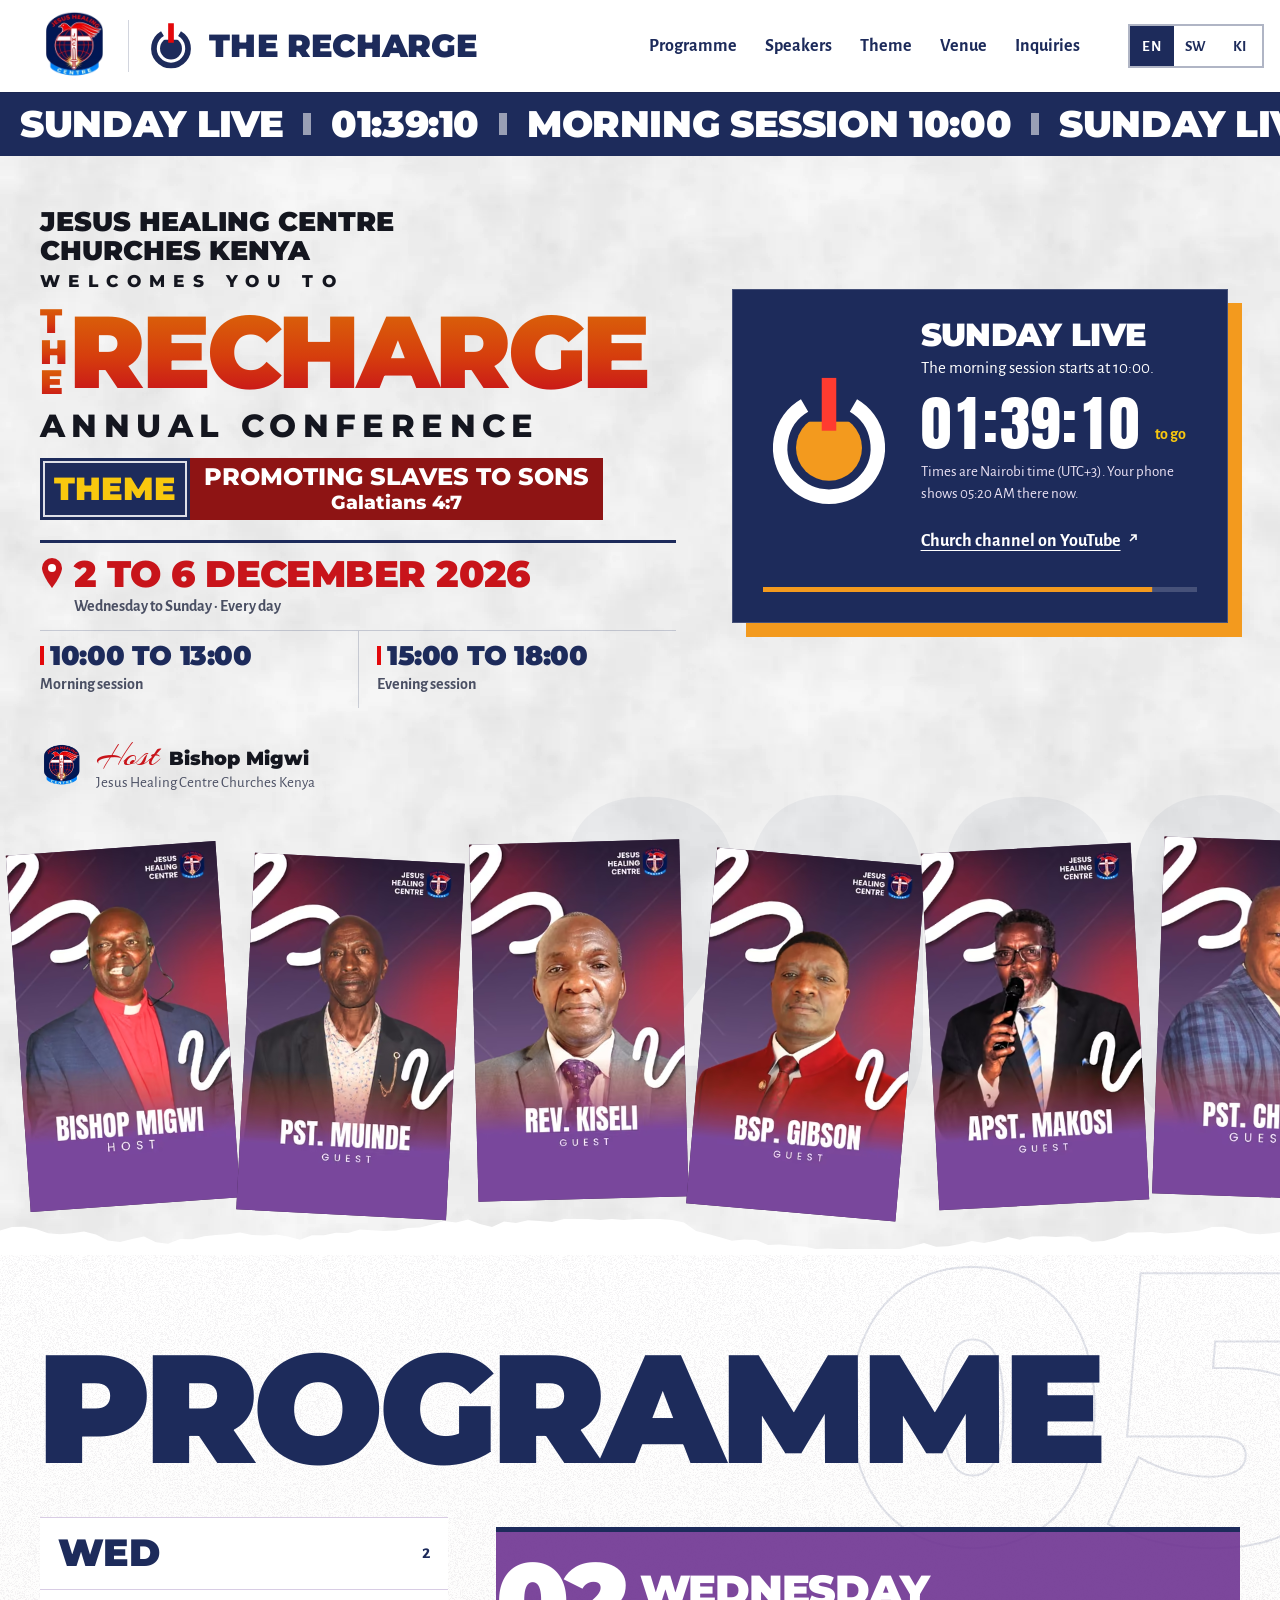
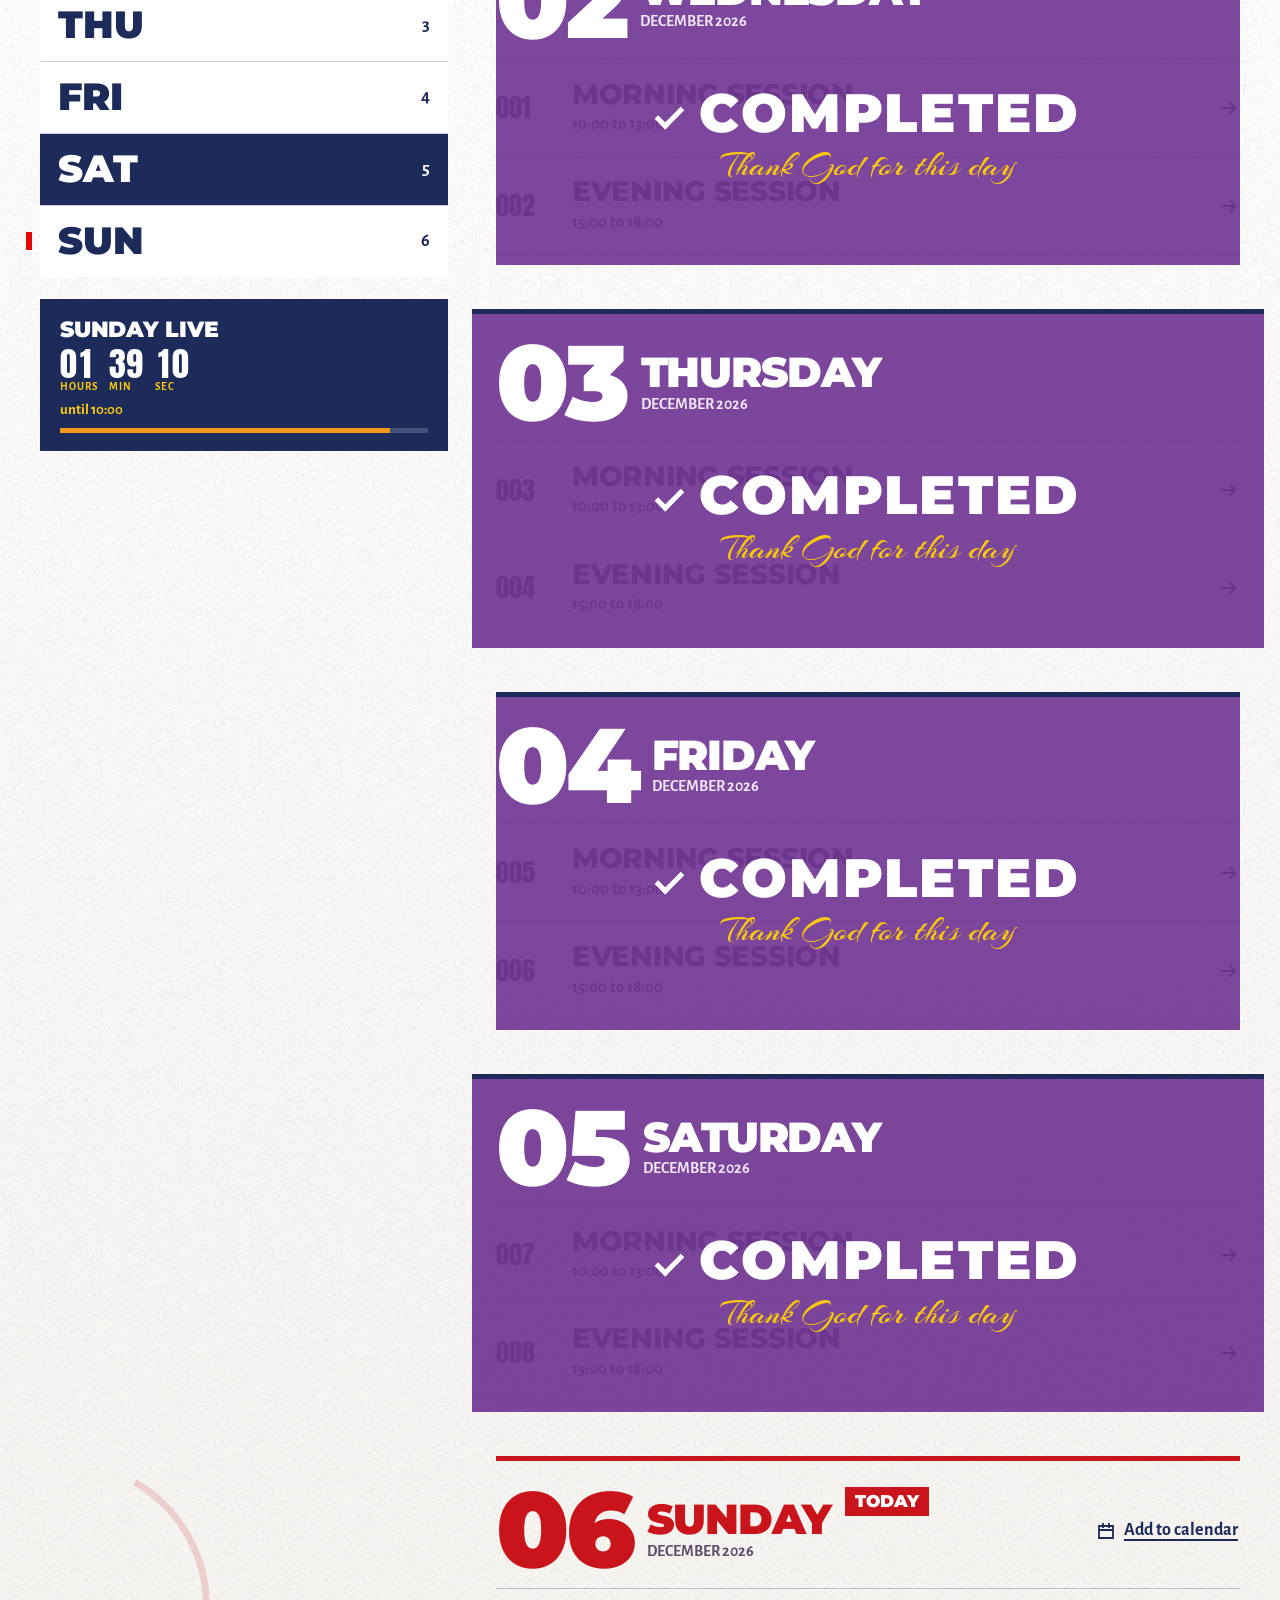
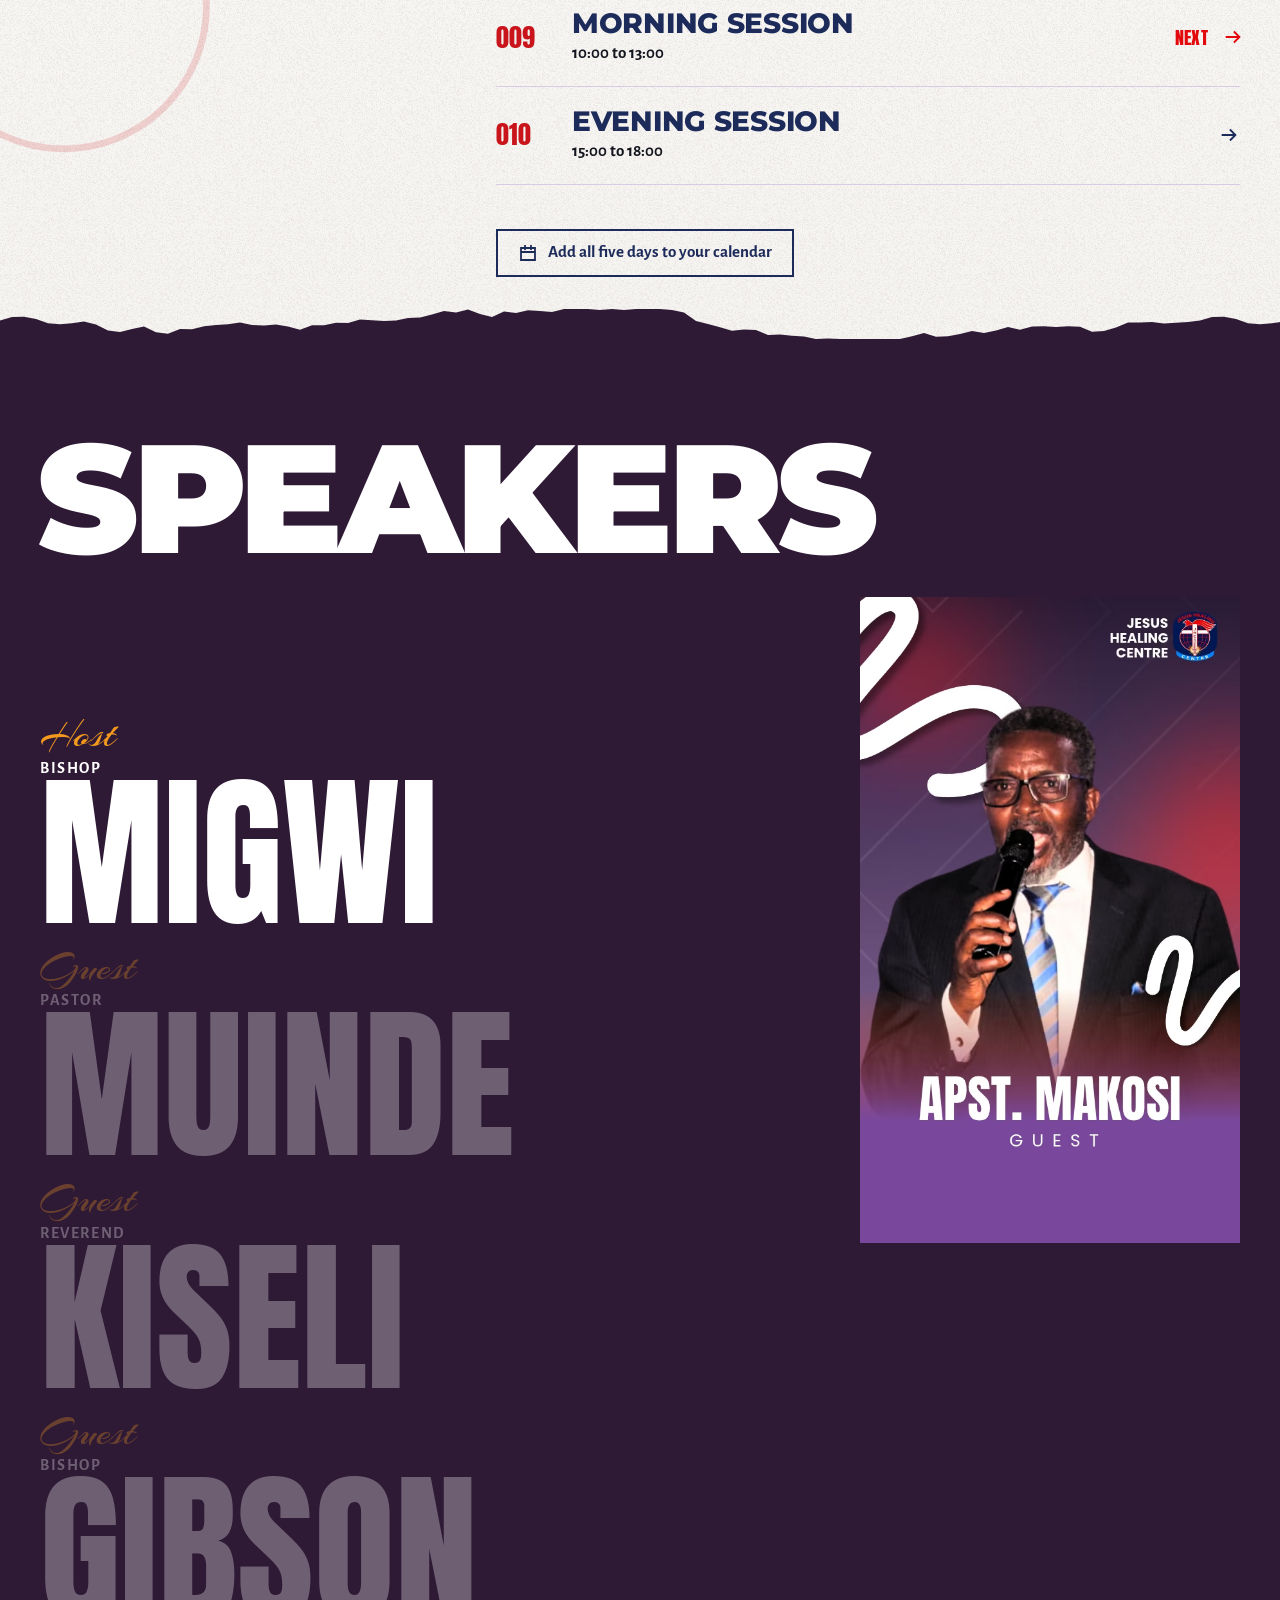
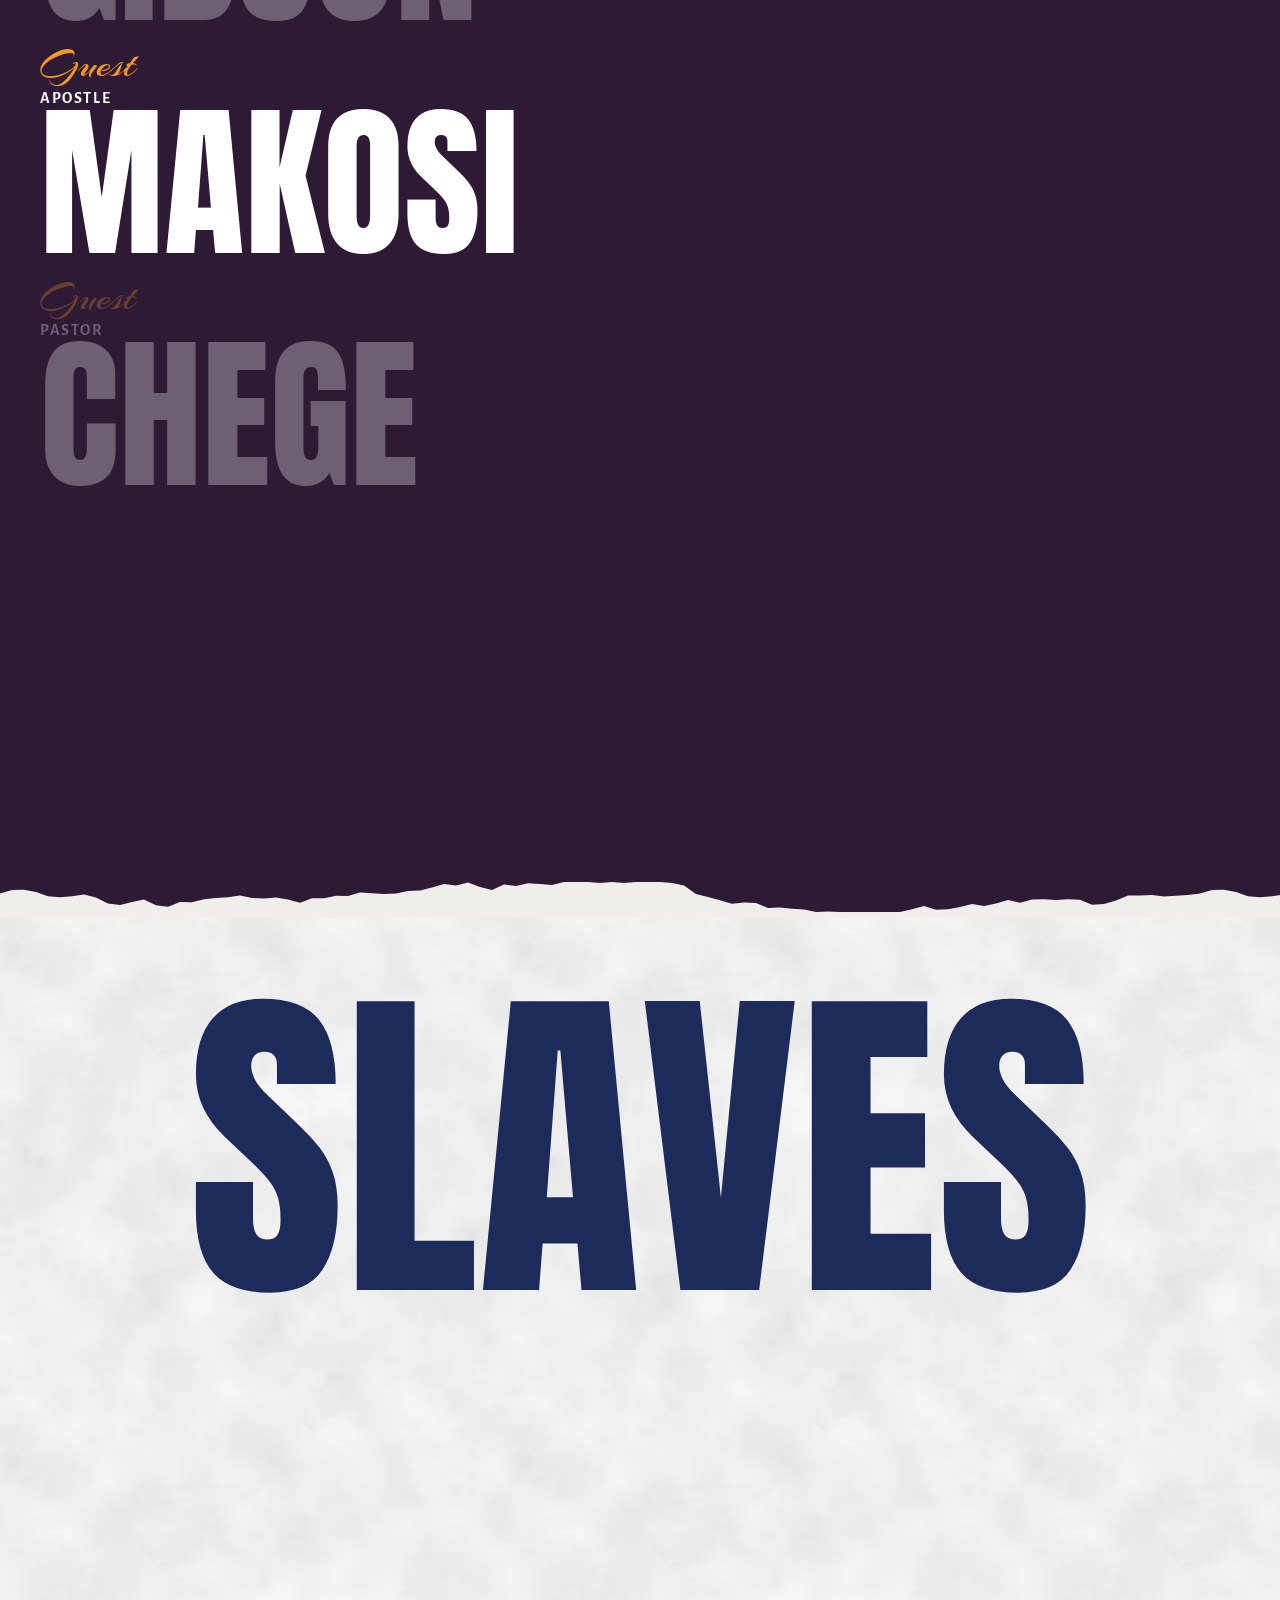
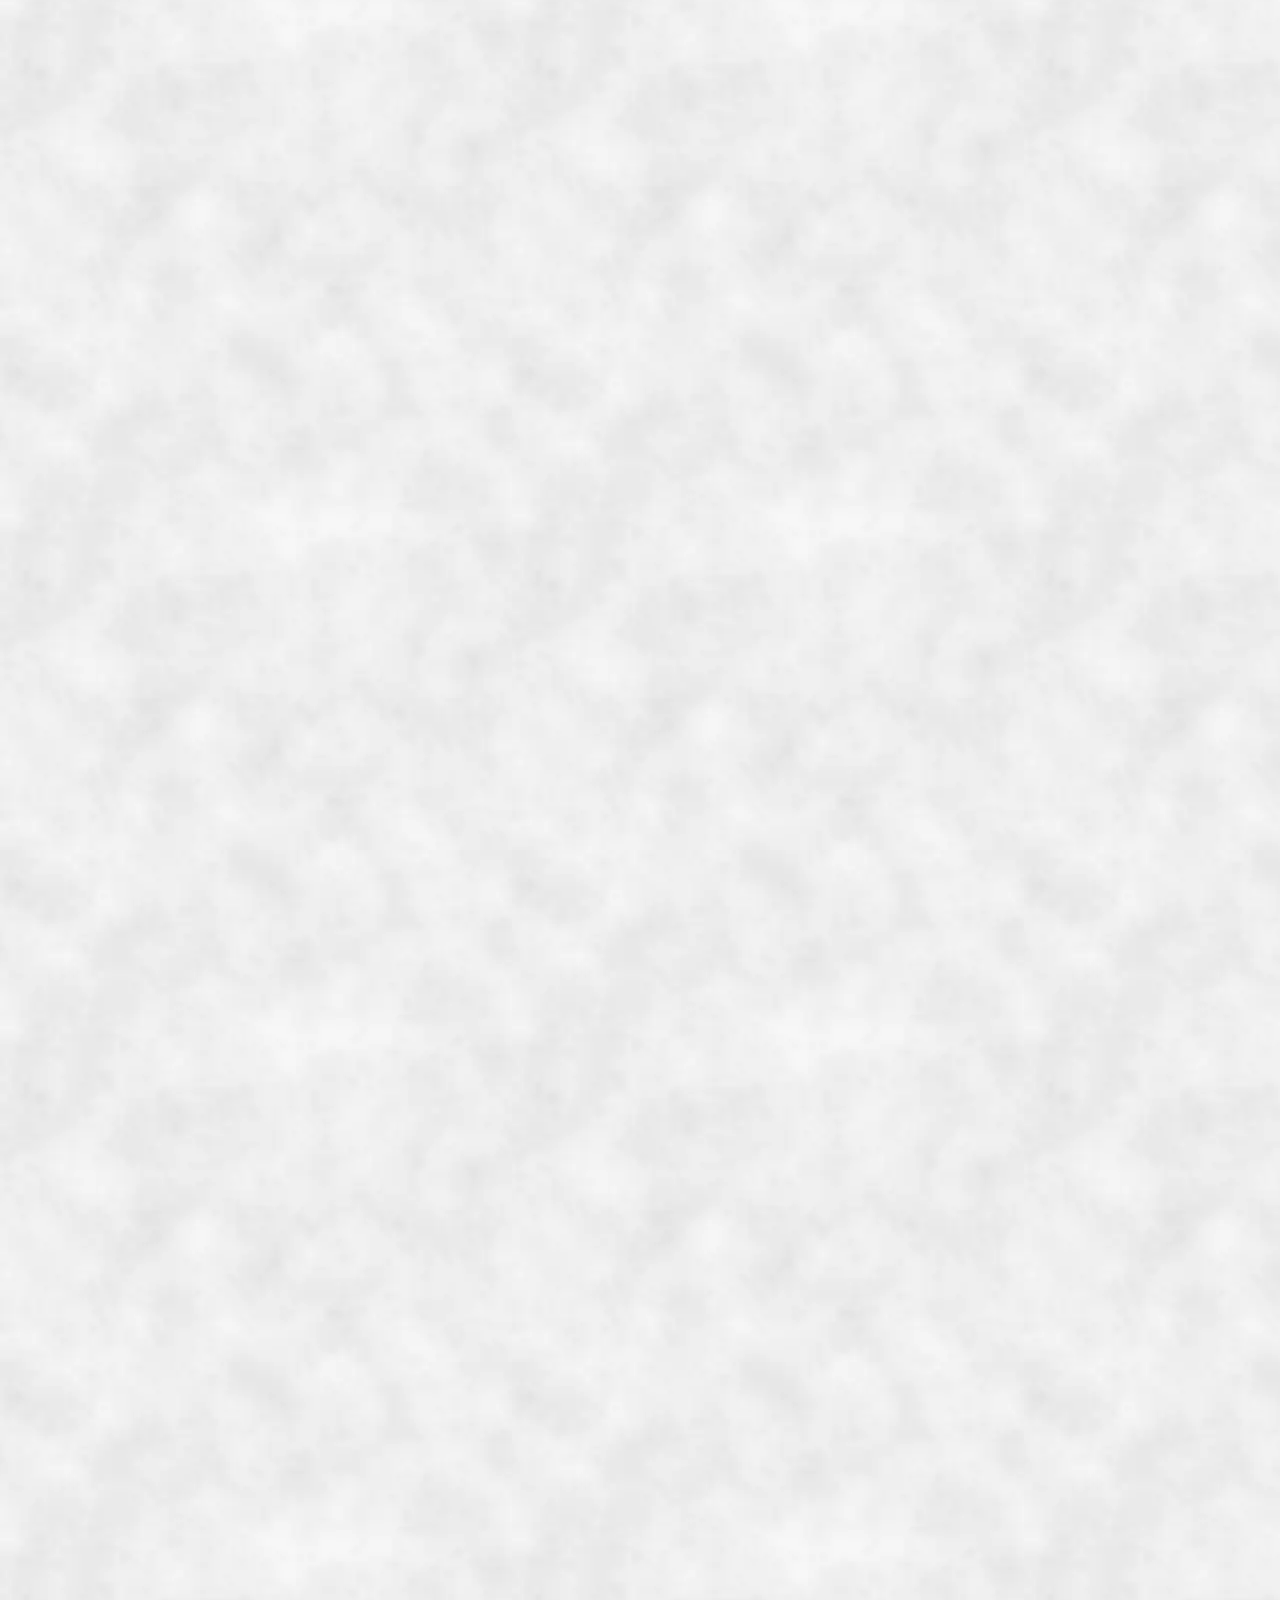
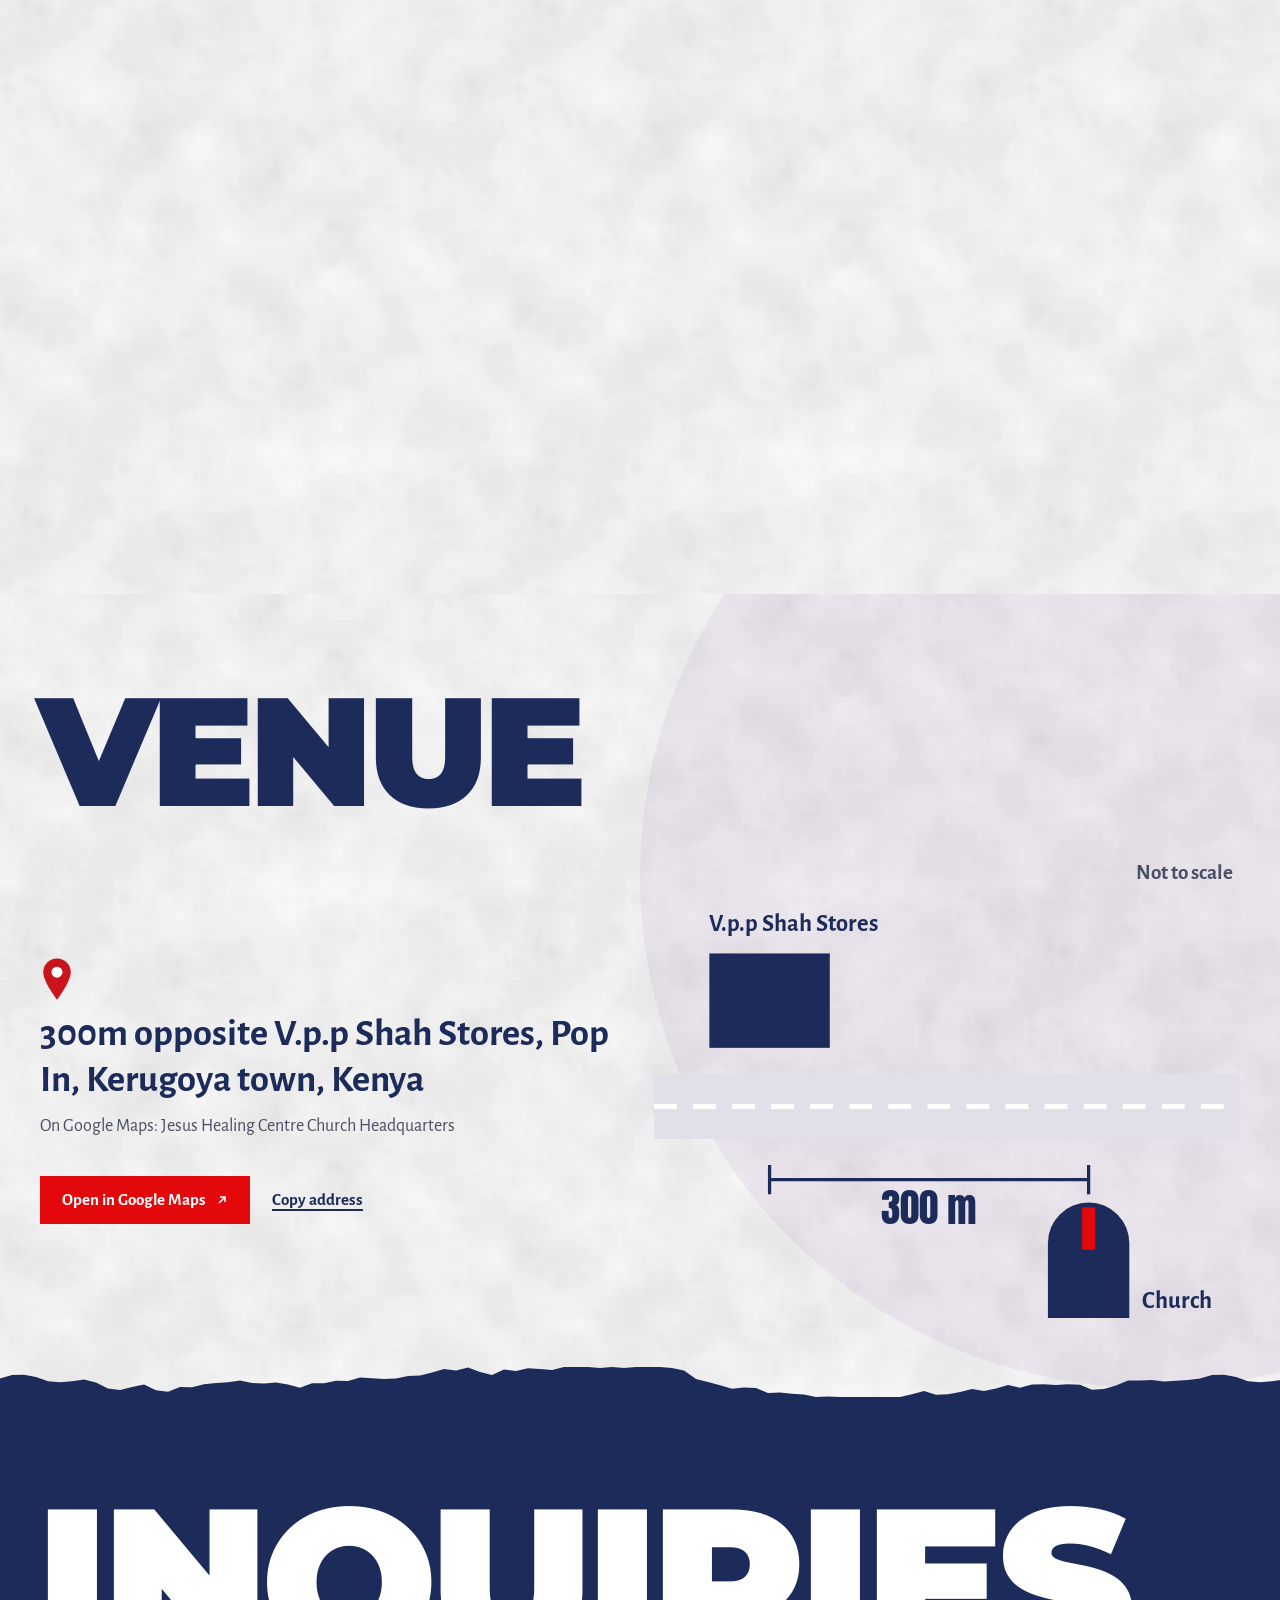
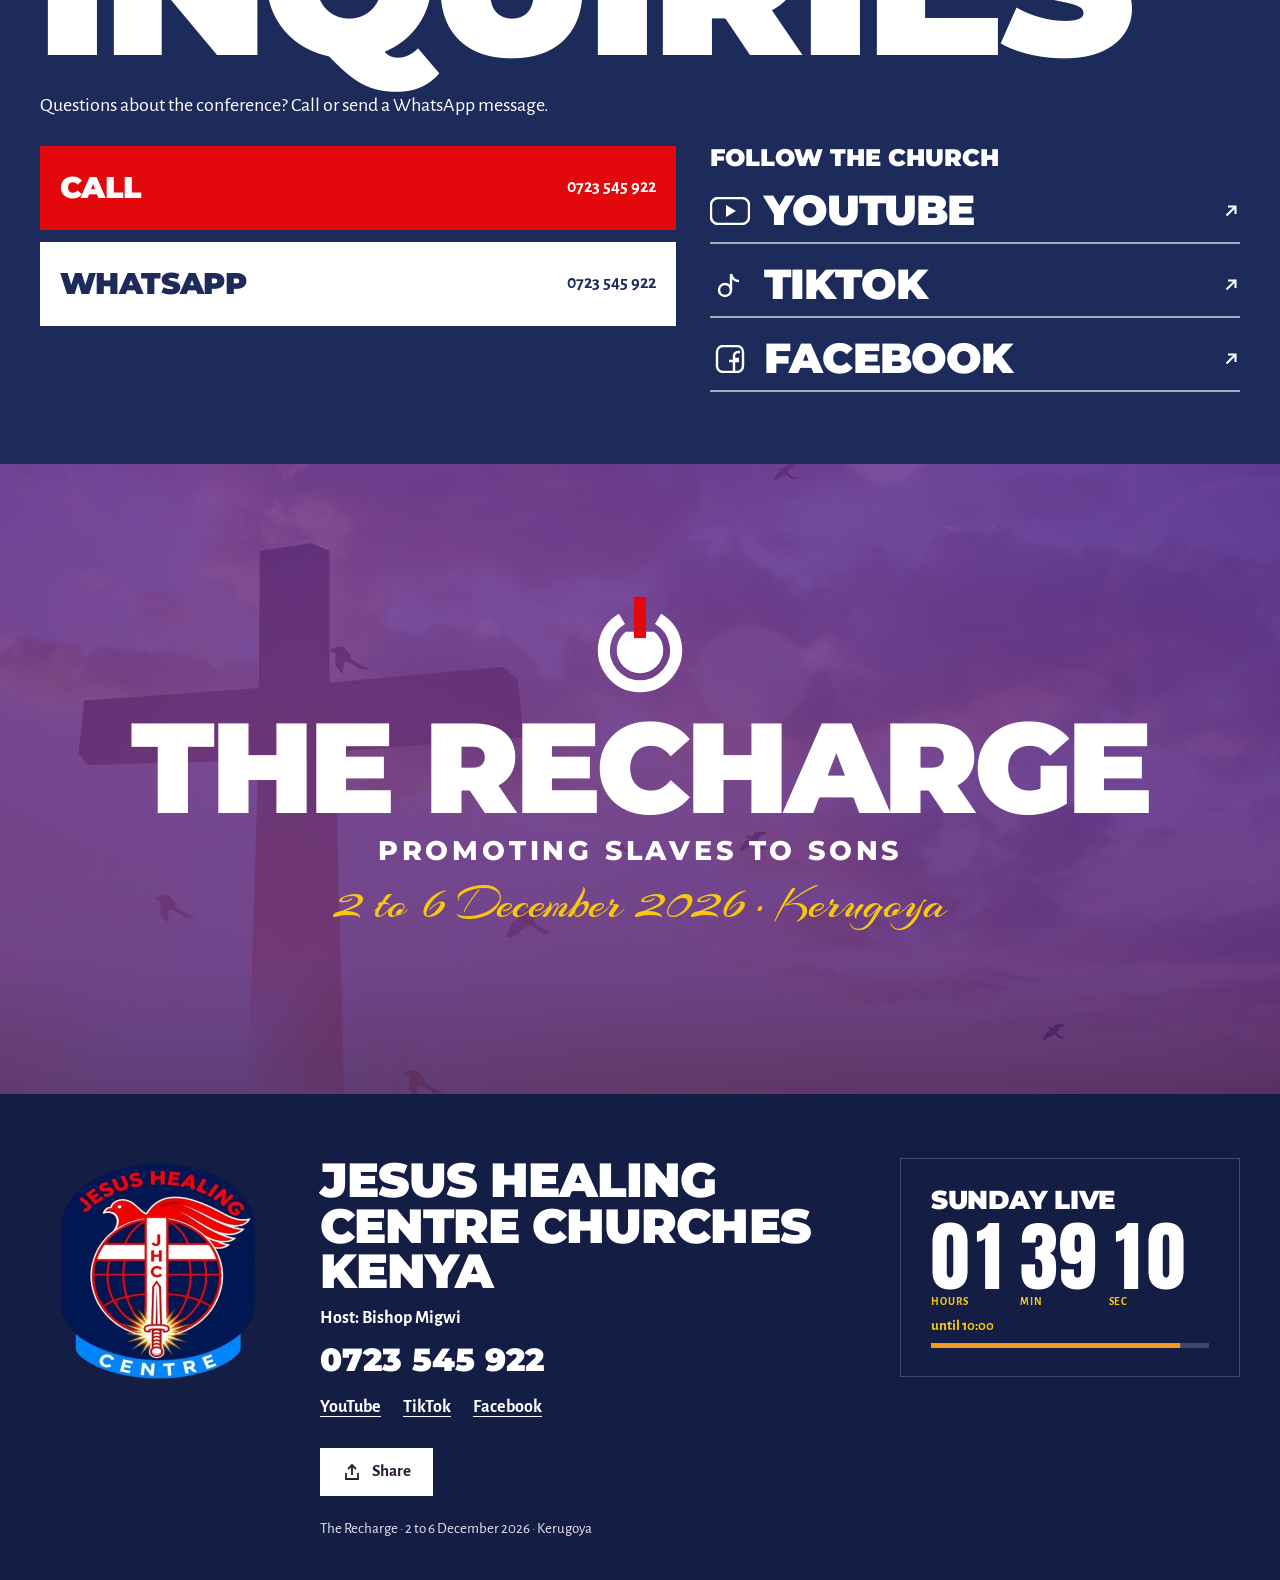
==== commit 6e4df18e: "Add the church Facebook page Facebook link in the Inquiries follow list and the footer, set in confi" ====
--- a/public/index.html
+++ b/public/index.html
@@ -237,6 +237,7 @@
         <p class="follow-title" data-i18n="follow">Follow the church</p>
         <a class="follow-link js-yt" href="#" target="_blank" rel="noopener noreferrer"><svg class="fm" viewBox="0 0 40 28" aria-hidden="true" focusable="false"><rect x="1" y="1" width="38" height="26" rx="7"/><path class="fm-play" d="M16 8l10 6-10 6z"/></svg><span>YouTube</span><svg class="ext" viewBox="0 0 12 12" aria-hidden="true" focusable="false"><path d="M3 9L9 3M4 3h5v5"/></svg></a>
         <a class="follow-link js-tt" href="#" target="_blank" rel="noopener noreferrer"><svg class="fm" viewBox="0 0 40 28" aria-hidden="true" focusable="false"><circle cx="15" cy="19" r="6"/><path d="M21 19V3c1 4 4 7 8 7"/></svg><span>TikTok</span><svg class="ext" viewBox="0 0 12 12" aria-hidden="true" focusable="false"><path d="M3 9L9 3M4 3h5v5"/></svg></a>
+        <a class="follow-link js-fb" href="#" target="_blank" rel="noopener noreferrer"><svg class="fm" viewBox="0 0 40 28" aria-hidden="true" focusable="false"><rect x="7" y="1" width="26" height="26" rx="6"/><path d="M24 27V14h5M24 14v-3a4 4 0 0 1 4-4h2M19 16h10"/></svg><span>Facebook</span><svg class="ext" viewBox="0 0 12 12" aria-hidden="true" focusable="false"><path d="M3 9L9 3M4 3h5v5"/></svg></a>
       </div>
     </div>
   </section>
@@ -268,6 +269,7 @@
       <p class="footer-links">
         <a class="js-yt" href="#" target="_blank" rel="noopener noreferrer">YouTube</a>
         <a class="js-tt" href="#" target="_blank" rel="noopener noreferrer">TikTok</a>
+        <a class="js-fb" href="#" target="_blank" rel="noopener noreferrer">Facebook</a>
       </p>
       <p><button type="button" class="btn btn--light js-share"><svg class="ico" viewBox="0 0 20 20" aria-hidden="true" focusable="false"><path d="M10 13V3M6 7l4-4 4 4M4 11v6h12v-6"/></svg><span data-i18n="share">Share</span></button></p>
       <p class="footer-event">The Recharge · <span class="js-dates">2 to 6 December 2026</span> · Kerugoya</p>
